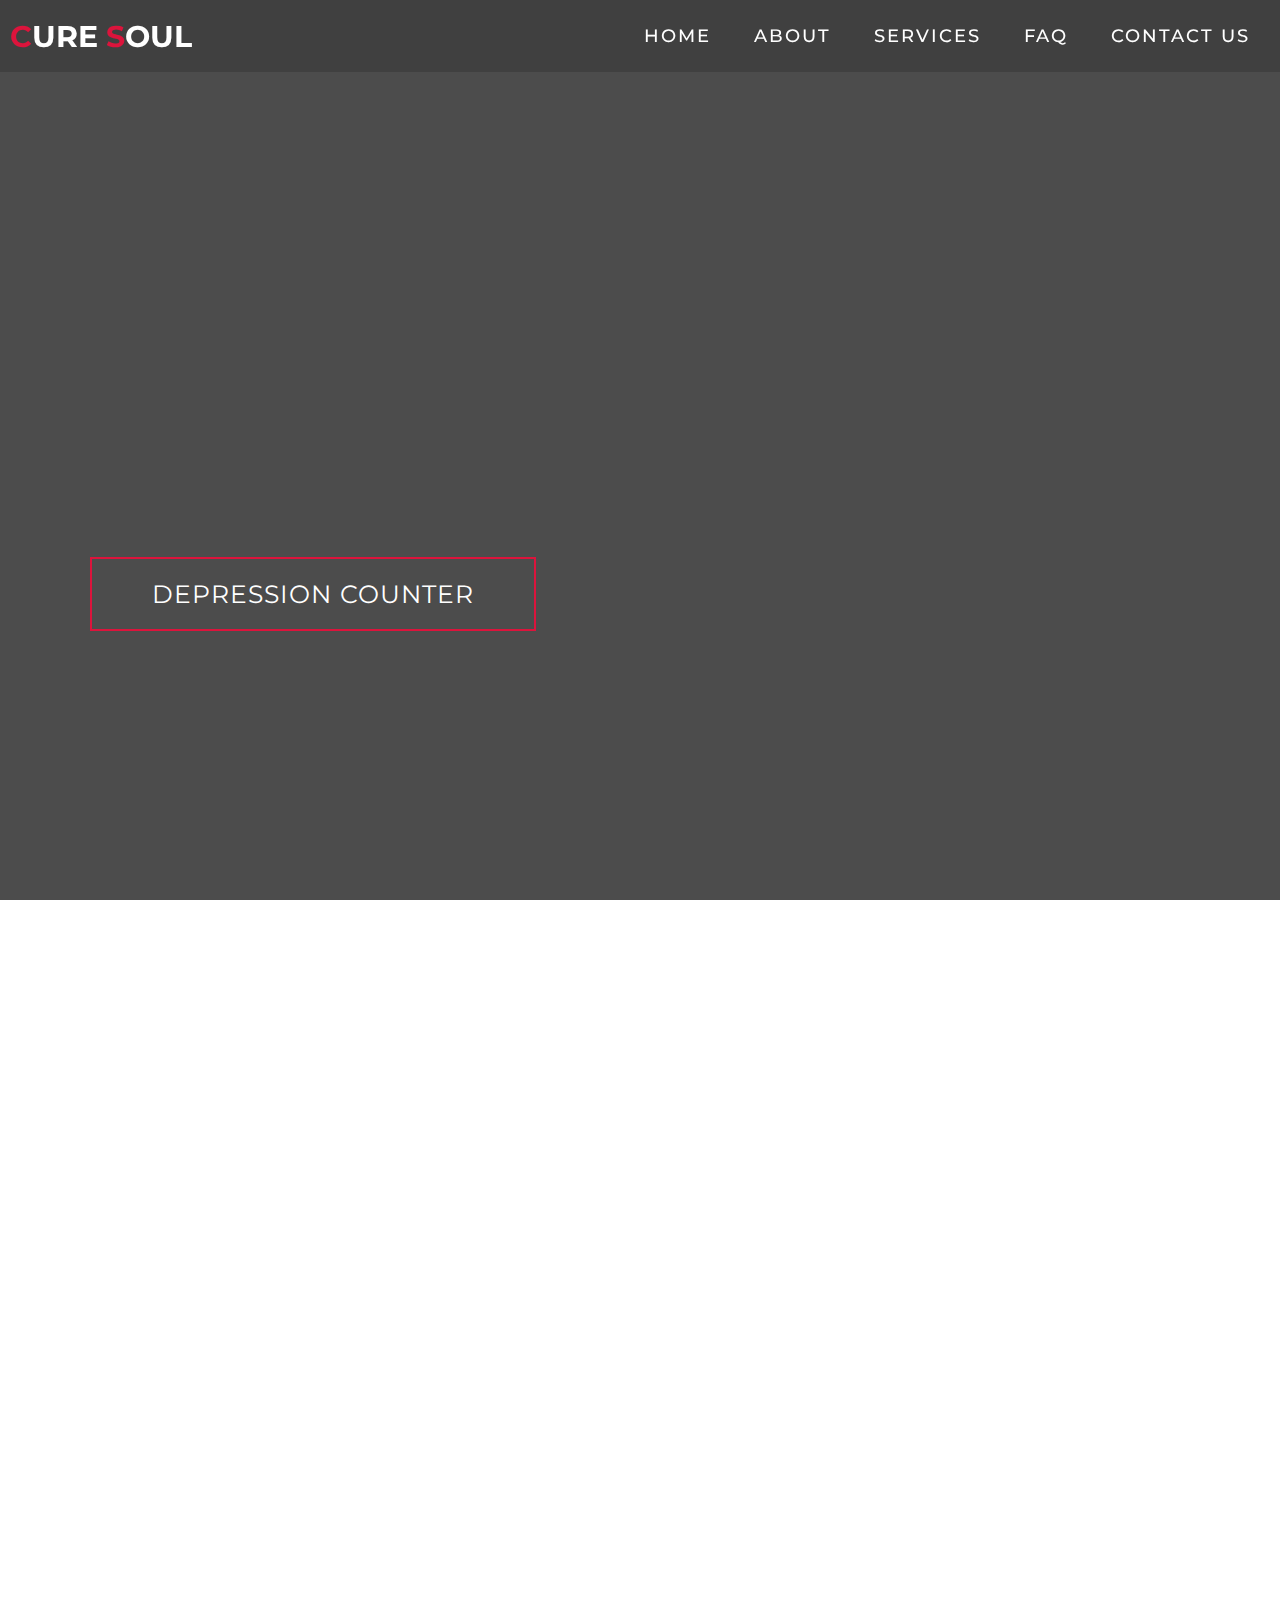
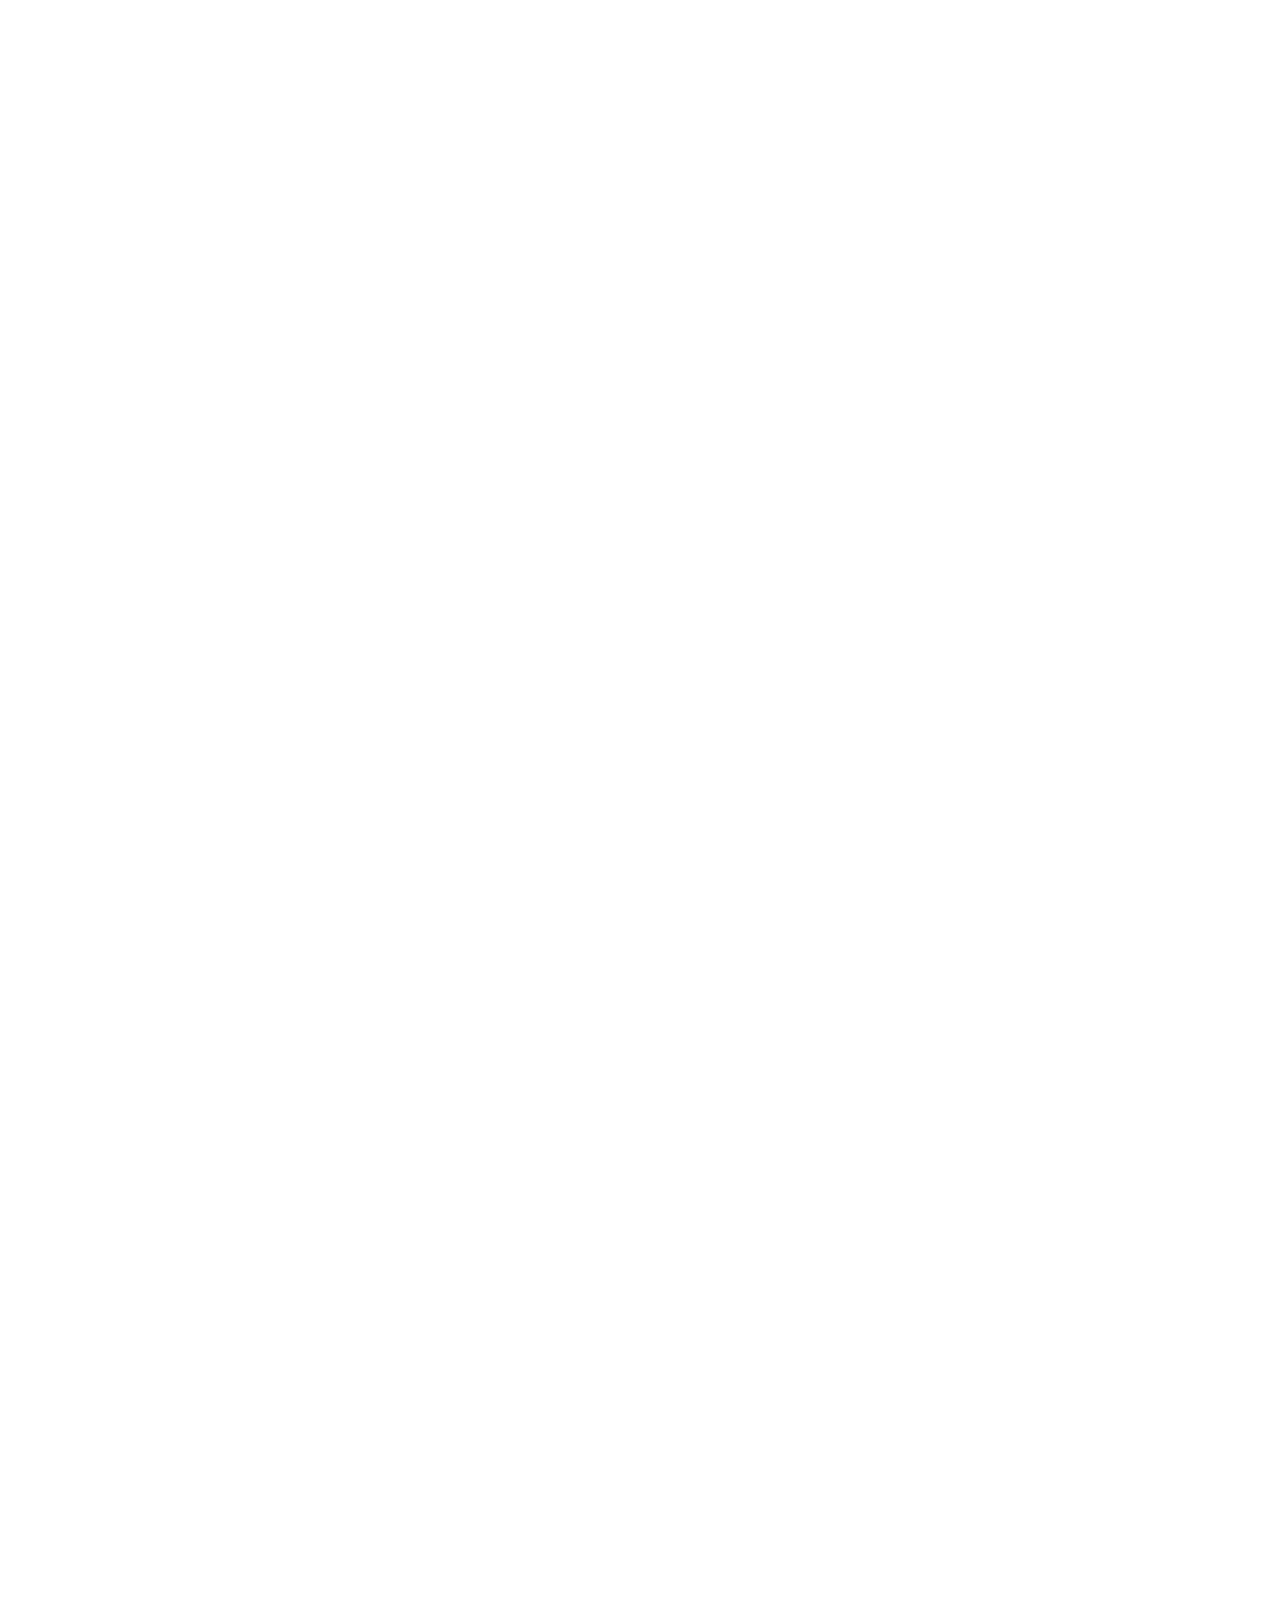
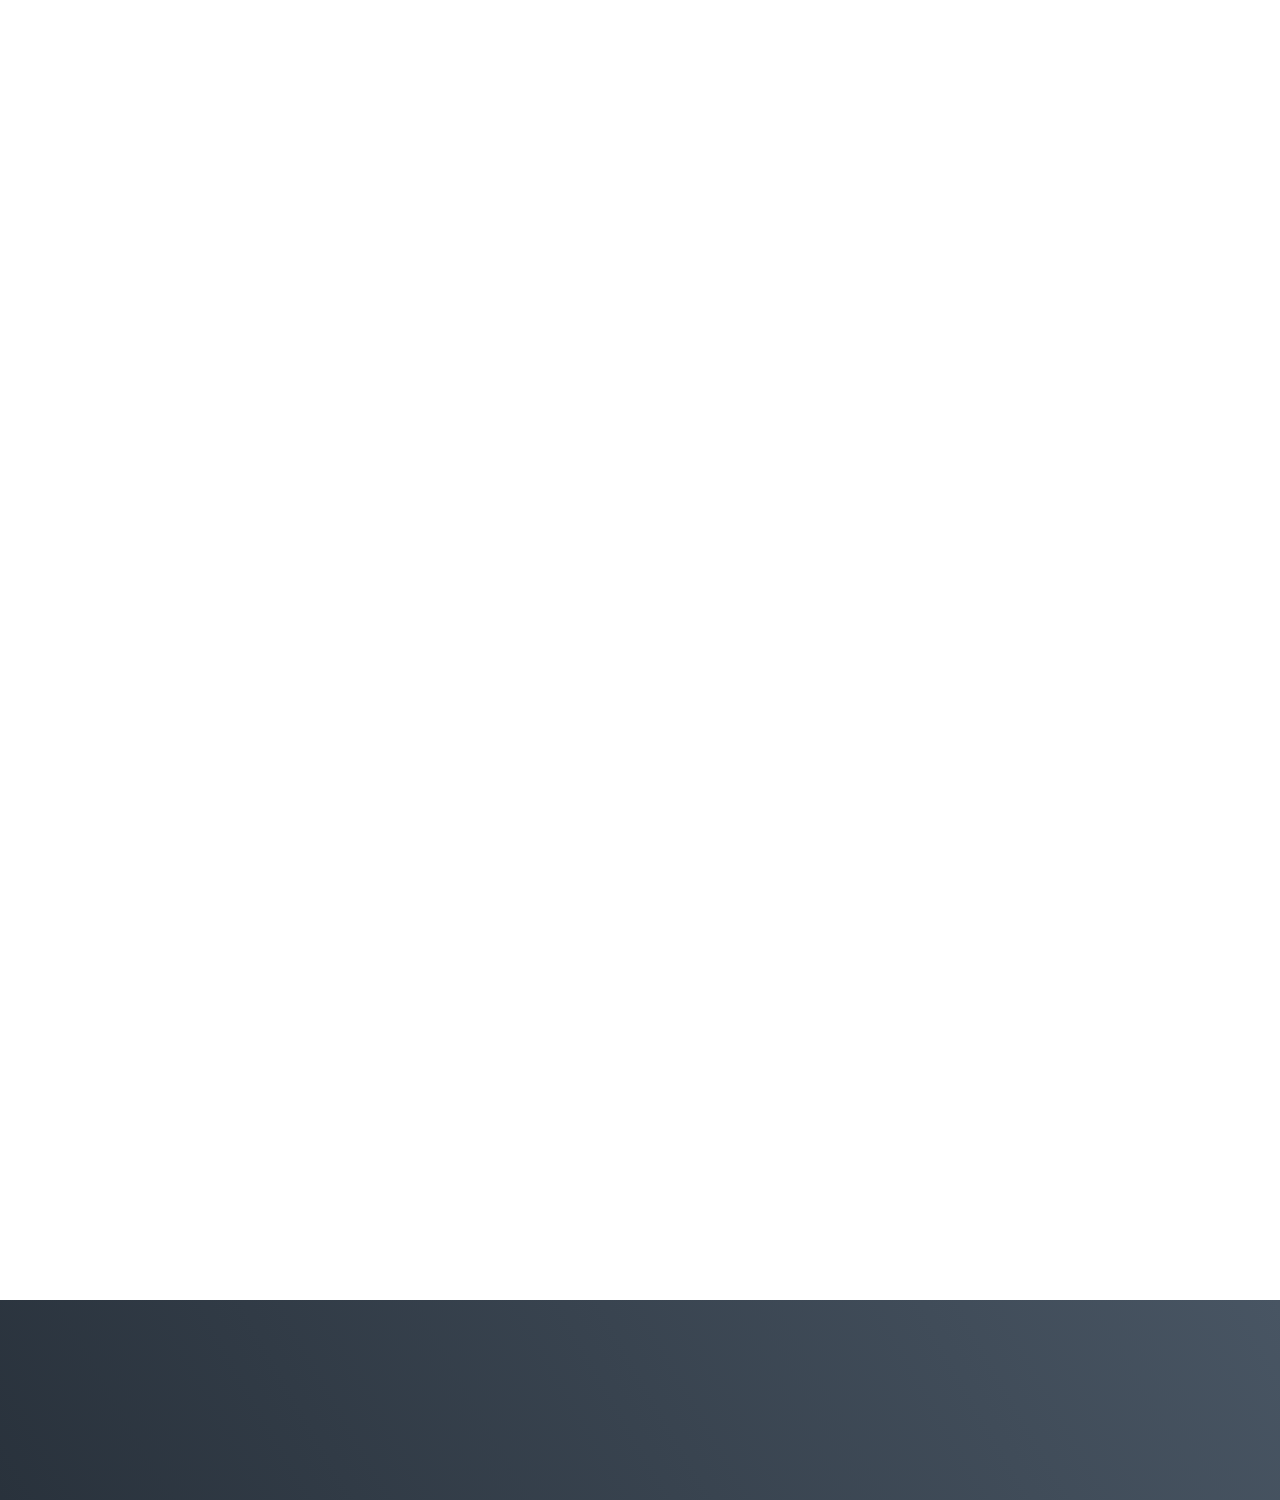
==== index.html @ 57ba7318 "Add files via upload" ====
<!DOCTYPE html>
<html lang="en">

<head>
    <meta charset="UTF-8">
    <meta name="viewport" content="width=device-width, initial-scale=1.0">
    <link rel="stylesheet" href="style.css">
    <title>
        CureSoul | Constant Support
    </title>
</head>

<body>
    <!-- Header -->
    <section id="header">
        <div class="header container">
        <div class="nav-bar">
            <div class="brand">
            <a href="#hero">
                <h1><span>C</span>ure <span>S</span>oul</h1>
            </a>
            </div>
            <div class="nav-list">
            <div class="hamburger">
                <div class="bar"></div>
            </div>
            <ul>
                <li><a href="#hero" data-after="Home">Home</a></li>
                <li><a href="#about" data-after="About">About</a></li>
                <li><a href="#services" data-after="Service">Services</a></li>
                <li><a href="#faqs" data-after="FAQ">FAQ</a></li>
                <li><a href="#contact" data-after="Contact">Contact Us</a></li>
            </ul>
            </div>
        </div>
        </div>
    </section>
    <!-- End Header -->


    <!-- Hero Section  -->
    <section id="hero">
        <div class="hero container">
        <div>
            <h1>Hello, <span></span></h1>
            <h1>Welcome to CureSoul <span></span></h1>
            <h1>Your Constant Support <span></span></h1>
            <a href="login.html" type="button" class="cta">Depression Counter</a>
        </div>
        </div>
    </section>
    <!-- End Hero Section  -->

    <!-- About Section -->
    <section id="about">
        <div class="about container">

        </div>
    </section>
    <!-- End About Section -->

    <!-- Service Section -->
    <section id="services">
        <div class="services container">

        </div>
    </section>
    <!-- End Service Section -->


    <!-- FAQ Section -->
    <section id="faqs">
        <div class="faqs container">
        
        </div>
    </section>
    <!-- End FAQ Section -->

  <!-- Contact Section -->
  <section id="contact">
    <div class="contact container">
     
    </div>
  </section>
  <!-- End Contact Section -->

  <!-- Footer -->
  <section id="footer">
    <div class="footer container">
      
    </div>
  </section>
  <!-- End Footer -->
  </body>
  <script src="./app.js"></script>
</html>
---- style.css ----
@import 'https://fonts.googleapis.com/css?family=Montserrat:300, 400, 700&display=swap';
* {
	padding: 0;
	margin: 0;
	box-sizing: border-box;
}
html {
	font-size: 10px;
	font-family: 'Montserrat', sans-serif;
	scroll-behavior: smooth;
}
a {
	text-decoration: none;
}
.container {
	min-height: 100vh;
	width: 100%;
	display: flex;
	align-items: center;
	justify-content: center;
}
img {
	height: 100%;
	width: 100%;
	object-fit: cover;
}
p {
	color: black;
	font-size: 1.4rem;
	margin-top: 5px;
	line-height: 2.5rem;
	font-weight: 300;
	letter-spacing: 0.05rem;
}
.section-title {
	font-size: 4rem;
	font-weight: 300;
	color: black;
	margin-bottom: 10px;
	text-transform: uppercase;
	letter-spacing: 0.2rem;
	text-align: center;
}
.section-title span {
	color: crimson;
}

.cta {
	display: inline-block;
	padding: 10px 30px;
	color: white;
	background-color: transparent;
	border: 2px solid crimson;
	font-size: 2rem;
	text-transform: uppercase;
	letter-spacing: 0.1rem;
	margin-top: 30px;
	transition: 0.3s ease;
	transition-property: background-color, color;
}
.cta:hover {
	color: white;
	background-color: crimson;
}
.brand h1 {
	font-size: 3rem;
	text-transform: uppercase;
	color: white;
}
.brand h1 span {
	color: crimson;
}

/* Header section */
#header {
	position: fixed;
	z-index: 1000;
	left: 0;
	top: 0;
	width: 100vw;
	height: auto;
}
#header .header {
	min-height: 8vh;
	background-color: rgba(31, 30, 30, 0.24);
	transition: 0.3s ease background-color;
}
#header .nav-bar {
	display: flex;
	align-items: center;
	justify-content: space-between;
	width: 100%;
	height: 100%;
	max-width: 1300px;
	padding: 0 10px;
}
#header .nav-list ul {
	list-style: none;
	position: absolute;
	background-color: rgb(31, 30, 30);
	width: 100vw;
	height: 100vh;
	left: 100%;
	top: 0;
	display: flex;
	flex-direction: column;
	justify-content: center;
	align-items: center;
	z-index: 1;
	overflow-x: hidden;
	transition: 0.5s ease left;
}
#header .nav-list ul.active {
	left: 0%;
}
#header .nav-list ul a {
	font-size: 2.5rem;
	font-weight: 500;
	letter-spacing: 0.2rem;
	text-decoration: none;
	color: white;
	text-transform: uppercase;
	padding: 20px;
	display: block;
}
#header .nav-list ul a::after {
	content: attr(data-after);
	position: absolute;
	top: 50%;
	left: 50%;
	transform: translate(-50%, -50%) scale(0);
	color: rgba(240, 248, 255, 0.021);
	font-size: 13rem;
	letter-spacing: 50px;
	z-index: -1;
	transition: 0.3s ease letter-spacing;
}
#header .nav-list ul li:hover a::after {
	transform: translate(-50%, -50%) scale(1);
	letter-spacing: initial;
}
#header .nav-list ul li:hover a {
	color: crimson;
}
#header .hamburger {
	height: 60px;
	width: 60px;
	display: inline-block;
	border: 3px solid white;
	border-radius: 50%;
	position: relative;
	display: flex;
	align-items: center;
	justify-content: center;
	z-index: 100;
	cursor: pointer;
	transform: scale(0.8);
	margin-right: 20px;
}
#header .hamburger:after {
	position: absolute;
	content: '';
	height: 100%;
	width: 100%;
	border-radius: 50%;
	border: 3px solid white;
	animation: hamburger_puls 1s ease infinite;
}
#header .hamburger .bar {
	height: 2px;
	width: 30px;
	position: relative;
	background-color: white;
	z-index: -1;
}
#header .hamburger .bar::after,
#header .hamburger .bar::before {
	content: '';
	position: absolute;
	height: 100%;
	width: 100%;
	left: 0;
	background-color: white;
	transition: 0.3s ease;
	transition-property: top, bottom;
}
#header .hamburger .bar::after {
	top: 8px;
}
#header .hamburger .bar::before {
	bottom: 8px;
}
#header .hamburger.active .bar::before {
	bottom: 0;
}
#header .hamburger.active .bar::after {
	top: 0;
}
/* End Header section */

/* Hero Section */
#hero {
	background-image: url(/image/img_1.jpg);
	background-size: cover;
	background-position: top center;
	position: relative;
	z-index: 1;
}
#hero::after {
	content: '';
	position: absolute;
	left: 0;
	top: 0;
	height: 100%;
	width: 100%;
	background-color: black;
	opacity: 0.7;
	z-index: -1;
}
#hero .hero {
	max-width: 1200px;
	margin: 0 auto;
	padding: 0 50px;
	justify-content: flex-start;
}
#hero h1 {
	display: block;
	width: fit-content;
	font-size: 4rem;
	position: relative;
	color: transparent;
	animation: text_reveal 0.5s ease forwards;
	animation-delay: 1s;
}
#hero h1:nth-child(1) {
	animation-delay: 1s;
}
#hero h1:nth-child(2) {
	animation-delay: 2s;
}
#hero h1:nth-child(3) {
	animation: text_reveal_name 0.5s ease forwards;
	animation-delay: 3s;
}
#hero h1 span {
	position: absolute;
	top: 0;
	left: 0;
	height: 100%;
	width: 0;
	background-color: crimson;
	animation: text_reveal_box 1s ease;
	animation-delay: 0.5s;
}
#hero h1:nth-child(1) span {
	animation-delay: 0.5s;
}
#hero h1:nth-child(2) span {
	animation-delay: 1.5s;
}
#hero h1:nth-child(3) span {
	animation-delay: 2.5s;
}

/* End Hero Section */

/* Services Section */

/* End Services Section */

/* FAQ section */

/* End FAQ section */

/* About Section */
/* End About Section */

/* contact Section */

/*End contact Section */

/* Footer */
#footer {
	background-image: linear-gradient(60deg, #29323c 0%, #485563 100%);
}
#footer .footer {
	min-height: 200px;
	flex-direction: column;
	padding-top: 50px;
	padding-bottom: 10px;
}
#footer h2 {
	color: white;
	font-weight: 500;
	font-size: 1.8rem;
	letter-spacing: 0.1rem;
	margin-top: 10px;
	margin-bottom: 10px;
}
#footer .social-icon {
	display: flex;
	margin-bottom: 30px;
}
#footer .social-item {
	height: 50px;
	width: 50px;
	margin: 0 5px;
}
#footer .social-item img {
	filter: grayscale(1);
	transition: 0.3s ease filter;
}
#footer .social-item:hover img {
	filter: grayscale(0);
}
#footer p {
	color: white;
	font-size: 1.3rem;
}
/* End Footer */

/* Keyframes */
@keyframes hamburger_puls {
	0% {
		opacity: 1;
		transform: scale(1);
	}
	100% {
		opacity: 0;
		transform: scale(1.4);
	}
}
@keyframes text_reveal_box {
	50% {
		width: 100%;
		left: 0;
	}
	100% {
		width: 0;
		left: 100%;
	}
}
@keyframes text_reveal {
	100% {
		color: white;
	}
}
@keyframes text_reveal_name {
	100% {
		color: crimson;
		font-weight: 500;
	}
}
/* End Keyframes */

/* Media Query For Tablet */
@media only screen and (min-width: 768px) {
	.cta {
		font-size: 2.5rem;
		padding: 20px 60px;
	}
	h1.section-title {
		font-size: 6rem;
	}

	/* Hero */
	#hero h1 {
		font-size: 7rem;
	}
	/* End Hero */

	/* Services Section */

	/* End Services Section */

	/* FAQ */
	
	/* End FAQ Project */

	/* About */
	
	/* End About */

	/* contact  */
	
	/* End contact  */
}
/* End Media Query For Tablet */

/* Media Query For Desktop */
@media only screen and (min-width: 1200px) {
	/* header */
	#header .hamburger {
		display: none;
	}
	#header .nav-list ul {
		position: initial;
		display: block;
		height: auto;
		width: fit-content;
		background-color: transparent;
	}
	#header .nav-list ul li {
		display: inline-block;
	}
	#header .nav-list ul li a {
		font-size: 1.8rem;
	}
	#header .nav-list ul a:after {
		display: none;
	}
	/* End header */

	#services .service-bottom .service-item {
		flex-basis: 22%;
		margin: 1.5%;
	}
}
/* End  Media Query For Desktop */
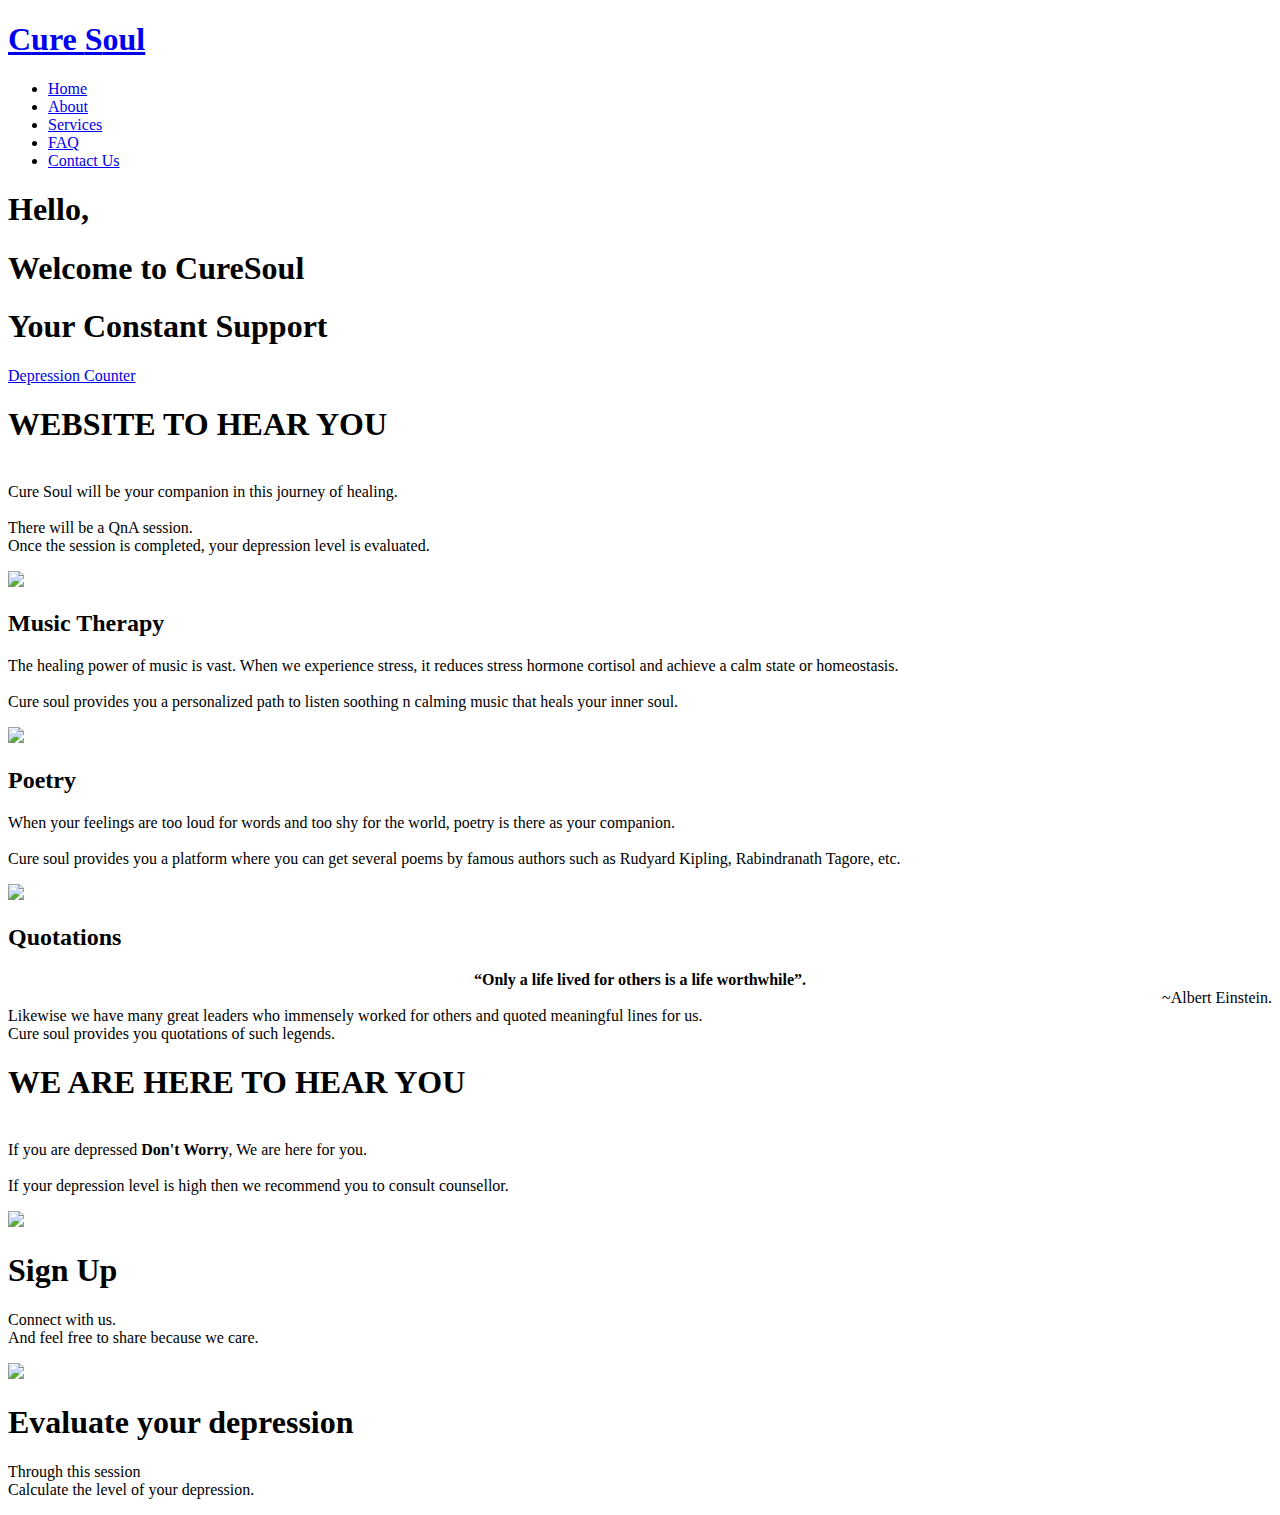
==== commit d0709bd2: "Update index.html" ====
--- a/index.html
+++ b/index.html
@@ -4,7 +4,7 @@
 <head>
     <meta charset="UTF-8">
     <meta name="viewport" content="width=device-width, initial-scale=1.0">
-    <link rel="stylesheet" href="style.css">
+    <link rel="stylesheet" href="CSS/style.css">
     <title>
         CureSoul | Constant Support
     </title>
@@ -26,7 +26,7 @@
             </div>
             <ul>
                 <li><a href="#hero" data-after="Home">Home</a></li>
-                <li><a href="#about" data-after="About">About</a></li>
+                <li><a href="#aboutsec" data-after="About">About</a></li>
                 <li><a href="#services" data-after="Service">Services</a></li>
                 <li><a href="#faqs" data-after="FAQ">FAQ</a></li>
                 <li><a href="#contact" data-after="Contact">Contact Us</a></li>
@@ -51,22 +51,77 @@
     </section>
     <!-- End Hero Section  -->
 
-    <!-- About Section -->
-    <section id="about">
-        <div class="about container">
-
+  <!--About Section-->  
+  <section id="aboutsec">
+    <div class="aboutsec container">
+      <div class="about-top">
+        <h1 class="section-title">W<span>E</span>BSIT<span>E</span> T<span>O</span> H<span>E</span>AR Y<span>O</span>U</h1>
+        <p><br>Cure Soul will be your companion in this journey of healing.<br><br>There will be a QnA session.
+            <br> Once the session is completed, your depression level is evaluated.</p>
+      </div>
+      <div class="about-bottom">
+        <div class="about-item">
+          <div class="icon"><img src="images\img-1.png" /></div>
+          <h2>Music Therapy</h2>
+          <p>The healing power of music is vast. When we experience stress, it reduces stress hormone cortisol and achieve a calm state or homeostasis. <br><br>
+            Cure soul provides you a personalized path to listen soothing n calming music that heals your inner soul.</p>
         </div>
+        <div class="about-item">
+          <div class="icon"><img src="images\img-2.png "/></div>
+          <h2>Poetry</h2>
+          <p>When your feelings are too loud for words and too shy for the world, poetry is there as your companion.<br><br>
+            Cure soul provides you a platform where you can get several poems by famous authors such as Rudyard Kipling, Rabindranath Tagore, etc.</p>
+        </div>
+        <div class="about-item">
+          <div class="icon"><img src="images\img-3.png" /></div>
+          <h2>Quotations</h2>
+          <p><b><span style="text-align: center;display: block;">“Only a life lived for others is a life worthwhile”.</span></b><span style="text-align: right; display:block">~Albert Einstein.</span> Likewise we have many great leaders who immensely worked for others and quoted meaningful lines for us.<br>
+            Cure soul provides you quotations of such legends.</p>
+        </div>
+        
+      </div>
+    </div>
+  </section>
+  <!-- End About Section -->
+  
+    <!-- Services Section -->
+    <section id="services">
+      <div class="services container">
+        <div class="service-top">
+          <h1 class="section-title">W<span>E</span> AR<span>E</span> H<span>E</span>R<span>E</span> T<span>O</span> H<span>E</span>AR Y<span>O</span>U</h1>
+          <p>
+            <br> If you are depressed <b>Don't Worry</b>, We are here for you.
+            <br><br>
+            If your depression level is high then we recommend you to consult counsellor.
+        </p>
+        </div>
+        <div class="service-bottom">
+          <div class="service-item">
+            <div class="icon1"><a href="Login.html"><img src="images\img-4.jpg "/></a> </div>
+            <div>
+              <h1>Sign Up</h1>
+              <p>Connect with us.<br>And feel free to share because we care.</p>
+            </div>
+            
+          </div>
+          <div class="service-item">
+            <div class="icon2" >
+              <a href="Login.html"><img src="images\img-7.png "/></a> 
+            </div>
+            <div > 
+            <div> 
+              <h1 >Evaluate your depression</h1>
+              <p>Through this session<br>Calculate the level of your depression.</p>
+            </div>
+            
+          </div>
+          
+        </div>
+      </div>
     </section>
-    <!-- End About Section -->
-
-    <!-- Service Section -->
-    <section id="services">
-        <div class="services container">
-
-        </div>
-    </section>
-    <!-- End Service Section -->
-
+   
+    <!-- End Services Section -->
+    
 
     <!-- FAQ Section -->
     <section id="faqs">
@@ -83,6 +138,8 @@
     </div>
   </section>
   <!-- End Contact Section -->
+    
+   
 
   <!-- Footer -->
   <section id="footer">
@@ -92,5 +149,5 @@
   </section>
   <!-- End Footer -->
   </body>
-  <script src="./app.js"></script>
-</html>+  <script src="app.js"></script>
+</html>
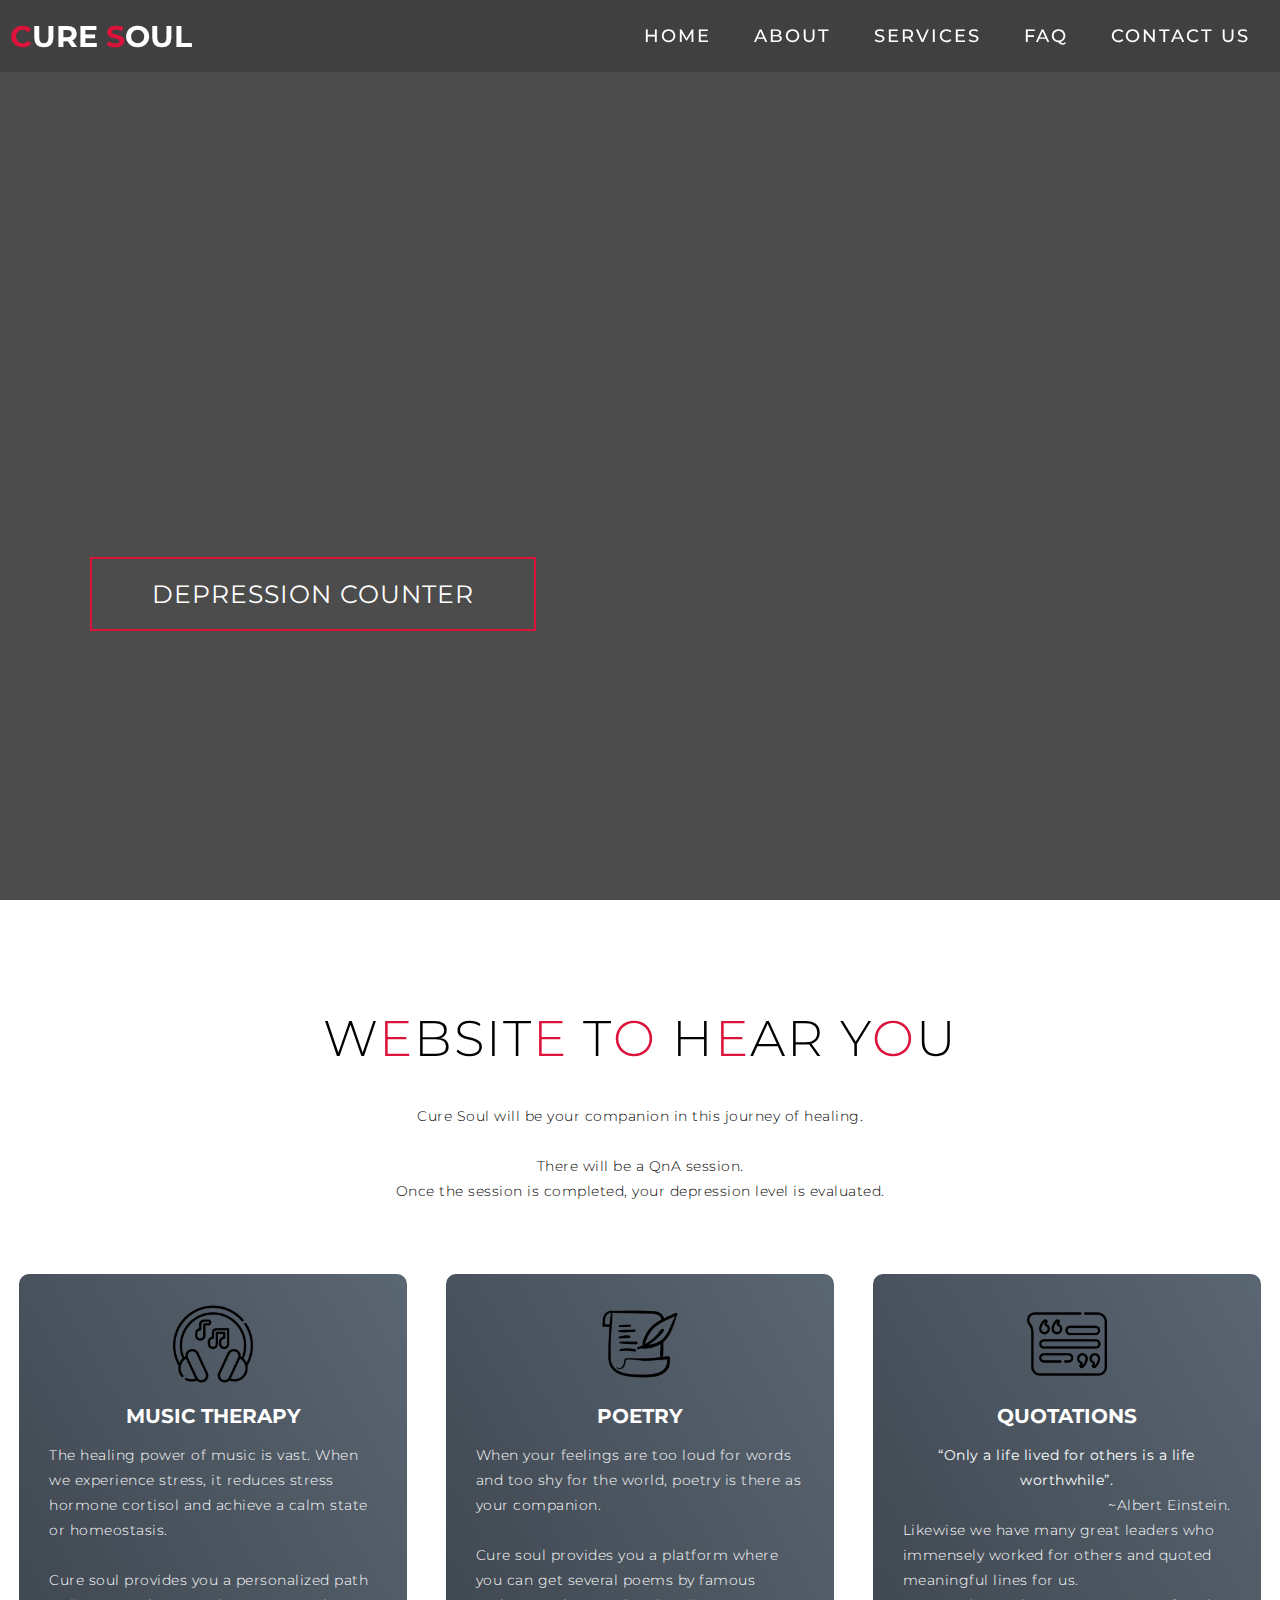
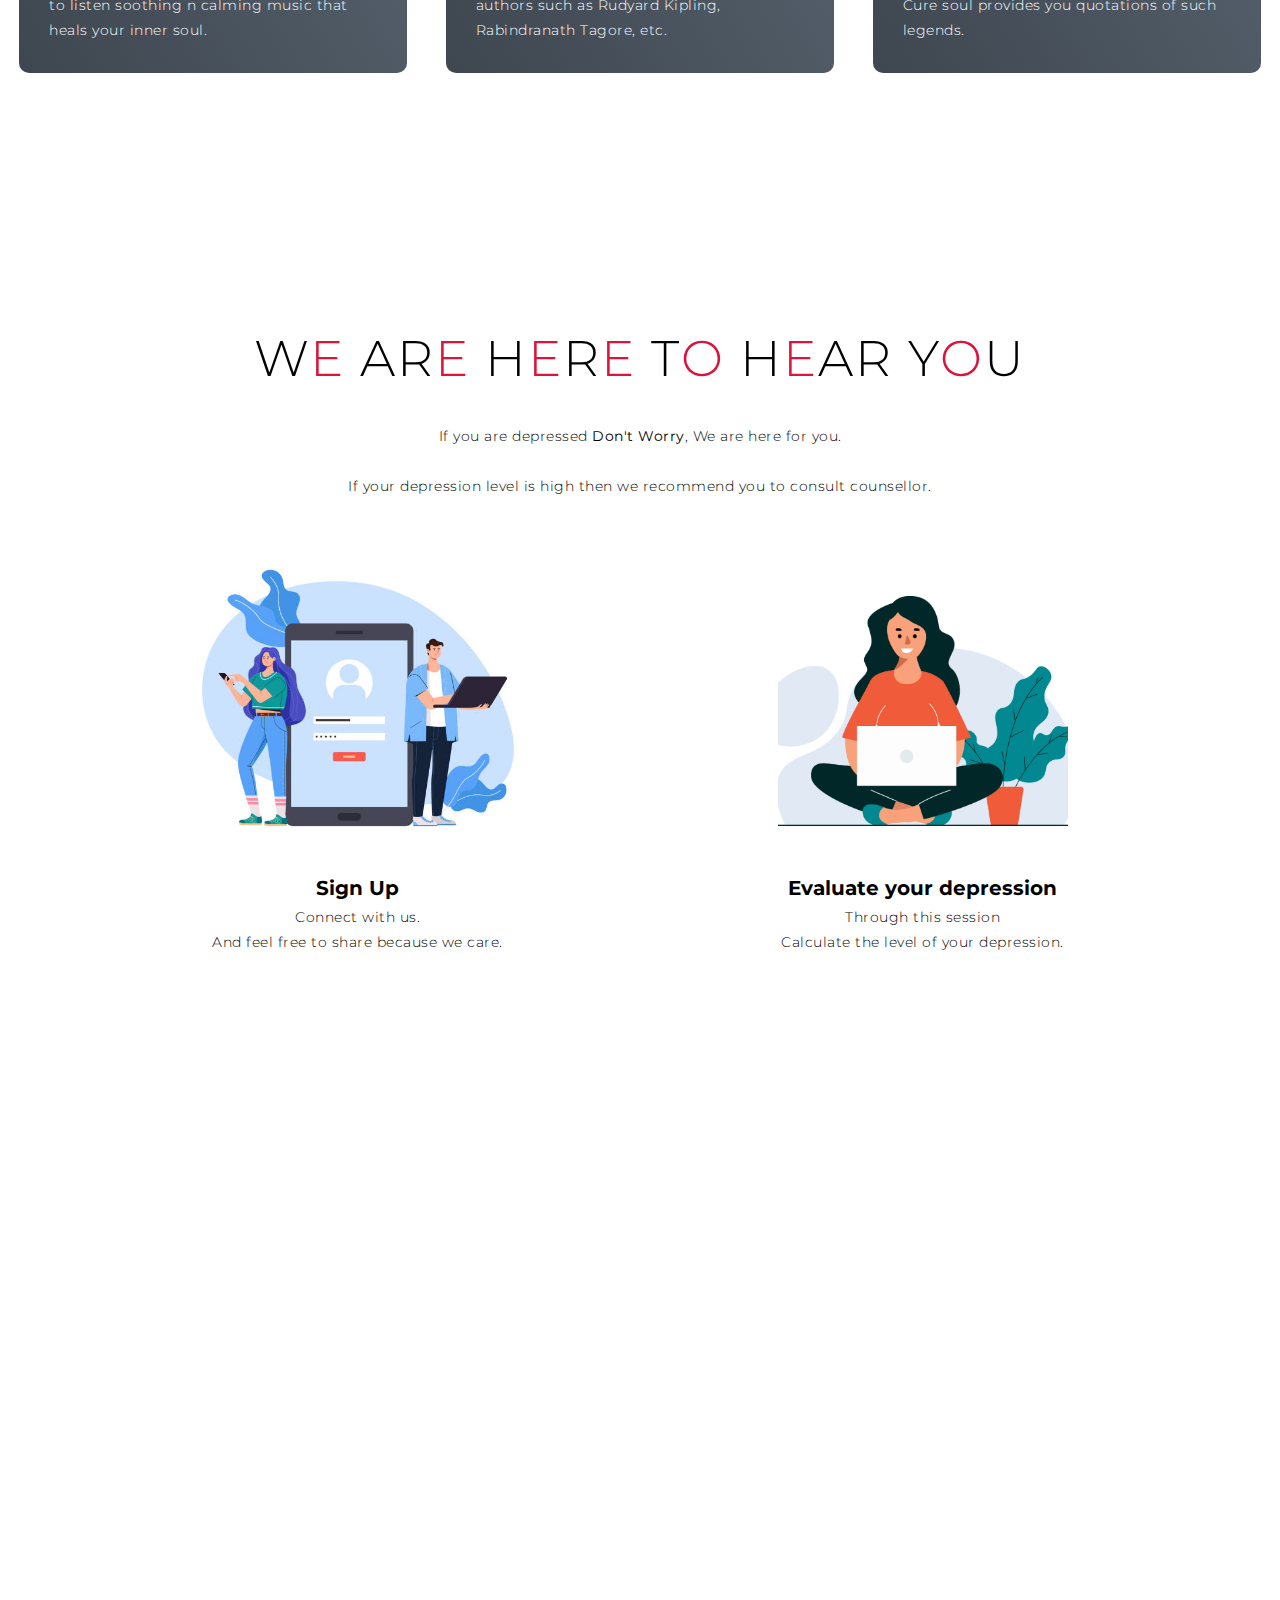
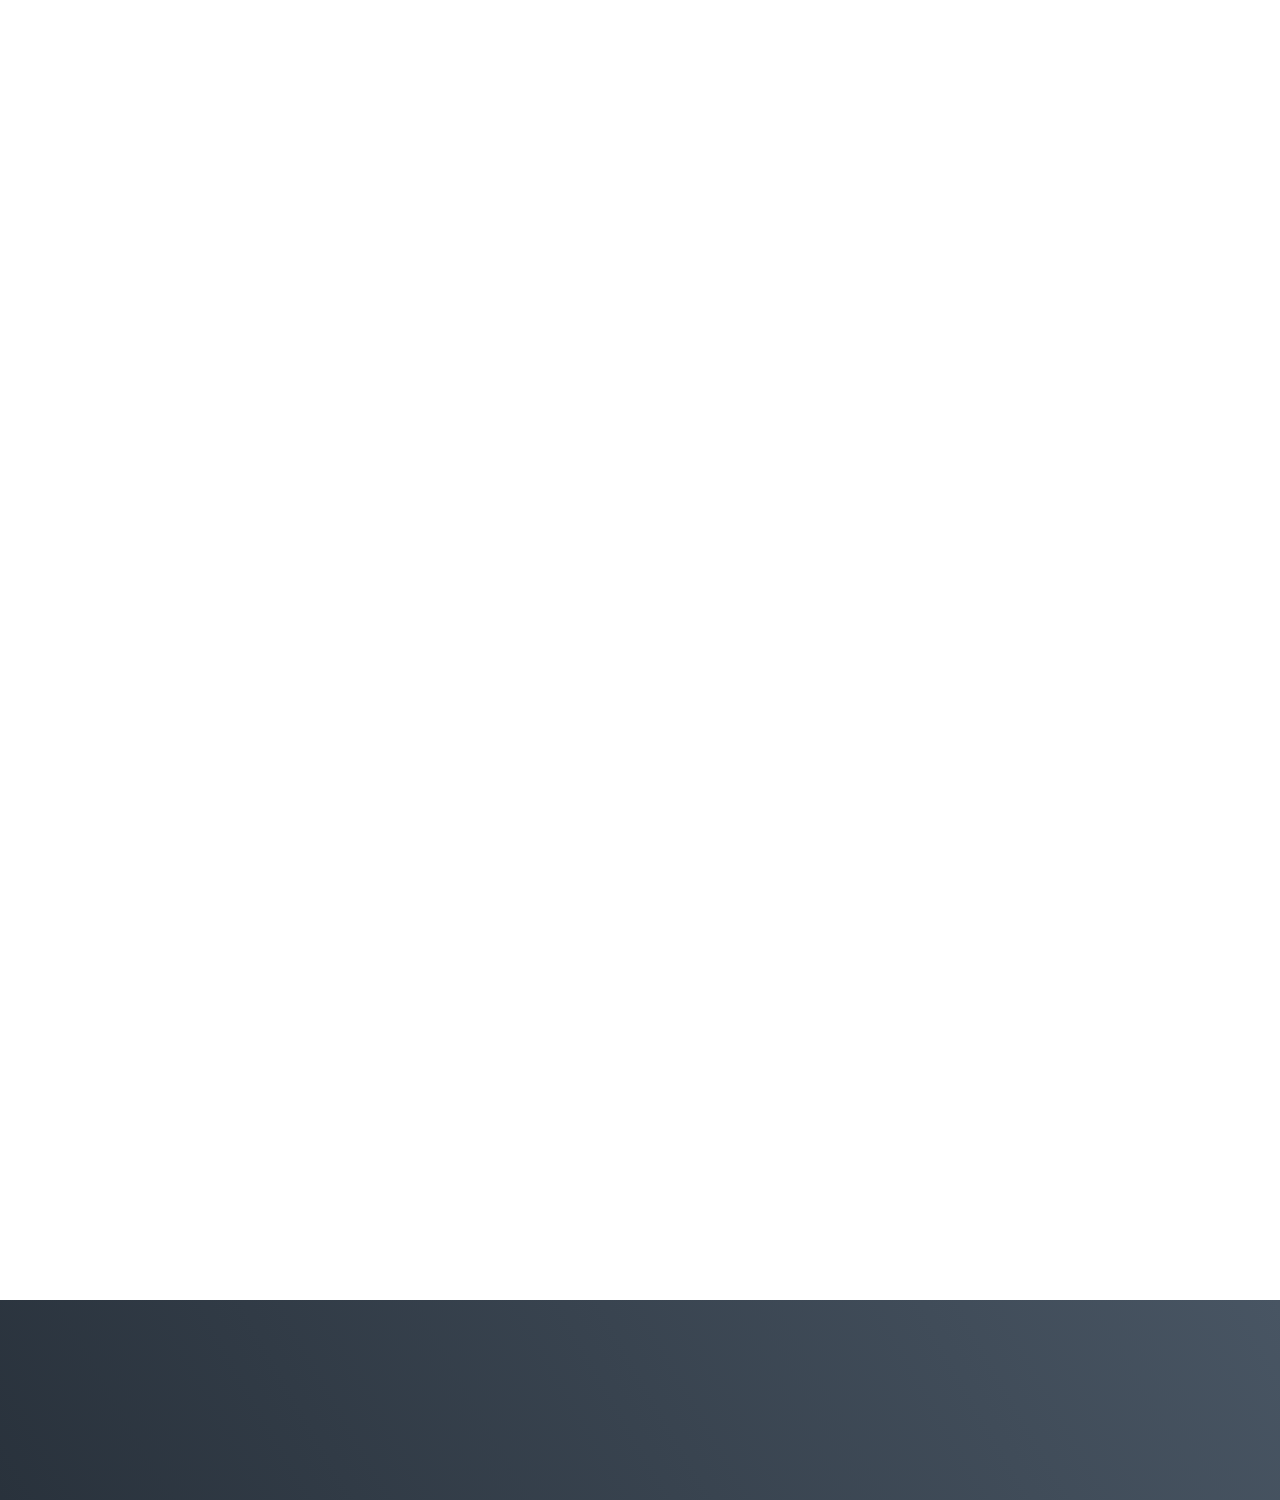
==== commit 4dde13b6: "Update index.html" ====
--- a/index.html
+++ b/index.html
@@ -4,7 +4,7 @@
 <head>
     <meta charset="UTF-8">
     <meta name="viewport" content="width=device-width, initial-scale=1.0">
-    <link rel="stylesheet" href="CSS/style.css">
+    <link rel="stylesheet" href="style.css">
     <title>
         CureSoul | Constant Support
     </title>
--- a/style.css
+++ b/style.css
@@ -0,0 +1,531 @@
+@import 'https://fonts.googleapis.com/css?family=Montserrat:300, 400, 700&display=swap';
+* {
+	padding: 0;
+	margin: 0;
+	box-sizing: border-box;
+}
+html {
+	font-size: 10px;
+	font-family: 'Montserrat', sans-serif;
+	scroll-behavior: smooth;
+}
+a {
+	text-decoration: none;
+}
+.container {
+	min-height: 100vh;
+	width: 100%;
+	display: flex;
+	align-items: center;
+	justify-content: center;
+}
+img {
+	height: 100%;
+	width: 100%;
+	object-fit: cover;
+}
+p {
+	color: black;
+	font-size: 1.4rem;
+	margin-top: 5px;
+	line-height: 2.5rem;
+	font-weight: 300;
+	letter-spacing: 0.05rem;
+}
+.section-title {
+	font-size: 4rem;
+	font-weight: 300;
+	color: black;
+	margin-bottom: 10px;
+	text-transform: uppercase;
+	letter-spacing: 0.2rem;
+	text-align: center;
+}
+.section-title span {
+	color: crimson;
+}
+
+.cta {
+	display: inline-block;
+	padding: 10px 30px;
+	color: white;
+	background-color: transparent;
+	border: 2px solid crimson;
+	font-size: 2rem;
+	text-transform: uppercase;
+	letter-spacing: 0.1rem;
+	margin-top: 30px;
+	transition: 0.3s ease;
+	transition-property: background-color, color;
+}
+.cta:hover {
+	color: white;
+	background-color: crimson;
+}
+.brand h1 {
+	font-size: 3rem;
+	text-transform: uppercase;
+	color: white;
+}
+.brand h1 span {
+	color: crimson;
+}
+
+/* Header section */
+#header {
+	position: fixed;
+	z-index: 1000;
+	left: 0;
+	top: 0;
+	width: 100vw;
+	height: auto;
+}
+#header .header {
+	min-height: 8vh;
+	background-color: rgba(31, 30, 30, 0.24);
+	transition: 0.3s ease background-color;
+}
+#header .nav-bar {
+	display: flex;
+	align-items: center;
+	justify-content: space-between;
+	width: 100%;
+	height: 100%;
+	max-width: 1300px;
+	padding: 0 10px;
+}
+#header .nav-list ul {
+	list-style: none;
+	position: absolute;
+	background-color: rgb(31, 30, 30);
+	width: 100vw;
+	height: 100vh;
+	left: 100%;
+	top: 0;
+	display: flex;
+	flex-direction: column;
+	justify-content: center;
+	align-items: center;
+	z-index: 1;
+	overflow-x: hidden;
+	transition: 0.5s ease left;
+}
+#header .nav-list ul.active {
+	left: 0%;
+}
+#header .nav-list ul a {
+	font-size: 2.5rem;
+	font-weight: 500;
+	letter-spacing: 0.2rem;
+	text-decoration: none;
+	color: white;
+	text-transform: uppercase;
+	padding: 20px;
+	display: block;
+}
+#header .nav-list ul a::after {
+	content: attr(data-after);
+	position: absolute;
+	top: 50%;
+	left: 50%;
+	transform: translate(-50%, -50%) scale(0);
+	color: rgba(240, 248, 255, 0.021);
+	font-size: 13rem;
+	letter-spacing: 50px;
+	z-index: -1;
+	transition: 0.3s ease letter-spacing;
+}
+#header .nav-list ul li:hover a::after {
+	transform: translate(-50%, -50%) scale(1);
+	letter-spacing: initial;
+}
+#header .nav-list ul li:hover a {
+	color: crimson;
+}
+#header .hamburger {
+	height: 60px;
+	width: 60px;
+	display: inline-block;
+	border: 3px solid white;
+	border-radius: 50%;
+	position: relative;
+	display: flex;
+	align-items: center;
+	justify-content: center;
+	z-index: 100;
+	cursor: pointer;
+	transform: scale(0.8);
+	margin-right: 20px;
+}
+#header .hamburger:after {
+	position: absolute;
+	content: '';
+	height: 100%;
+	width: 100%;
+	border-radius: 50%;
+	border: 3px solid white;
+	animation: hamburger_puls 1s ease infinite;
+}
+#header .hamburger .bar {
+	height: 2px;
+	width: 30px;
+	position: relative;
+	background-color: white;
+	z-index: -1;
+}
+#header .hamburger .bar::after,
+#header .hamburger .bar::before {
+	content: '';
+	position: absolute;
+	height: 100%;
+	width: 100%;
+	left: 0;
+	background-color: white;
+	transition: 0.3s ease;
+	transition-property: top, bottom;
+}
+#header .hamburger .bar::after {
+	top: 8px;
+}
+#header .hamburger .bar::before {
+	bottom: 8px;
+}
+#header .hamburger.active .bar::before {
+	bottom: 0;
+}
+#header .hamburger.active .bar::after {
+	top: 0;
+}
+/* End Header section */
+
+/* Hero Section */
+#hero {
+	background-image: url(../images/meditation.jpg);
+	background-size: cover;
+	background-position: top center;
+	position: relative;
+	z-index: 1;
+}
+#hero::after {
+	content: '';
+	position: absolute;
+	left: 0;
+	top: 0;
+	height: 100%;
+	width: 100%;
+	background-color: black;
+	opacity: 0.7;
+	z-index: -1;
+}
+#hero .hero {
+	max-width: 1200px;
+	margin: 0 auto;
+	padding: 0 50px;
+	justify-content: flex-start;
+}
+#hero h1 {
+	display: block;
+	width: fit-content;
+	font-size: 4rem;
+	position: relative;
+	color: transparent;
+	animation: text_reveal 0.5s ease forwards;
+	animation-delay: 1s;
+}
+#hero h1:nth-child(1) {
+	animation-delay: 1s;
+}
+#hero h1:nth-child(2) {
+	animation-delay: 2s;
+}
+#hero h1:nth-child(3) {
+	animation: text_reveal_name 0.5s ease forwards;
+	animation-delay: 3s;
+}
+#hero h1 span {
+	position: absolute;
+	top: 0;
+	left: 0;
+	height: 100%;
+	width: 0;
+	background-color: crimson;
+	animation: text_reveal_box 1s ease;
+	animation-delay: 0.5s;
+}
+#hero h1:nth-child(1) span {
+	animation-delay: 0.5s;
+}
+#hero h1:nth-child(2) span {
+	animation-delay: 1.5s;
+}
+#hero h1:nth-child(3) span {
+	animation-delay: 2.5s;
+}
+
+/* End Hero Section */
+
+/*About Section*/
+#aboutsec .aboutsec {
+	flex-direction: column;
+	text-align: center;
+	max-width: 1500px;
+	margin: 0 auto;
+	padding: 100px 0;
+}
+#aboutsec .about-top {
+	max-width: 700px;
+	margin: 0 auto;
+}
+#aboutsec .about-bottom {
+	display: flex;
+	align-items: center;
+	justify-content:center;
+	flex-wrap: wrap;
+	margin-top: 50px;
+}
+#aboutsec .about-item {
+	flex:1;
+	flex-basis: 80%;
+	display: flex;
+	align-items:center;
+	justify-content: center;
+	flex-direction: column;
+	padding: 30px;
+	border-radius: 10px;
+	background-size: cover;
+	height: 100%;
+	width: 100%;
+	object-fit: cover;
+	margin: 10px 5%;
+	position: relative;
+	z-index: 1;
+	overflow: hidden;
+}
+#aboutsec .about-item::after {
+	content: '';
+	position: absolute;
+	left: 0;
+	top: 0;
+	height: 100%;
+	width: 100%;
+	background-image: linear-gradient(60deg, #29323c 0%, #485563 100%);
+	opacity: 0.9;
+	z-index: -1;
+}
+#aboutsec .about-bottom .icon {
+	height: 80px;
+	width: 80px;
+	margin-bottom: 20px;
+}
+#aboutsec .about-item h2 {
+	font-size: 2rem;
+	color: white;
+	margin-bottom: 10px;
+	text-transform: uppercase;
+}
+#aboutsec .about-item p {
+	color: white;
+	text-align: left;
+}
+
+/*End of about section*/
+
+/*Service Section*/
+
+#services .services {
+	flex-direction: column;
+	text-align: center;
+	max-width: 2000px;
+	margin: 0 auto;
+	padding: 100px 0;
+}
+#services .service-top {
+	max-width: 800px;
+	margin: 0 auto;
+}
+#services .service-bottom {
+	display: flex;
+	align-items: center;
+	justify-content:space-around;
+	flex-wrap: wrap;
+	margin-top: 30px;
+}
+#services .service-item {
+	flex:1;
+	flex-basis: 80%;
+	display: flex;
+	align-items:center;
+	justify-content: center;
+	flex-direction: column;
+	padding: 0px 120px;
+	border-radius: 10px;
+	background-size: cover;
+	height: 100%;
+	width: 100%;
+	object-fit: cover;
+	margin: 10px 5%;
+	position: relative;
+	z-index: 1;
+	overflow: hidden;
+	
+}
+
+#services .service-bottom .icon1 {
+	height: 310px;
+	width: 360px;
+	margin-bottom: 20px;
+	
+}
+#services .service-bottom .icon2 {
+	height: 230px;
+	width: 290px;
+	margin-top: 50px;
+	margin-bottom: 50px;
+	
+}
+/*End of service section*/
+
+/* FAQ section */
+
+/* End FAQ section */
+
+/* contact Section */
+
+/*End contact Section */
+
+/* Footer */
+#footer {
+	background-image: linear-gradient(60deg, #29323c 0%, #485563 100%);
+}
+#footer .footer {
+	min-height: 200px;
+	flex-direction: column;
+	padding-top: 50px;
+	padding-bottom: 10px;
+}
+#footer h2 {
+	color: white;
+	font-weight: 500;
+	font-size: 1.8rem;
+	letter-spacing: 0.1rem;
+	margin-top: 10px;
+	margin-bottom: 10px;
+}
+#footer .social-icon {
+	display: flex;
+	margin-bottom: 30px;
+}
+#footer .social-item {
+	height: 50px;
+	width: 50px;
+	margin: 0 5px;
+}
+#footer .social-item img {
+	filter: grayscale(1);
+	transition: 0.3s ease filter;
+}
+#footer .social-item:hover img {
+	filter: grayscale(0);
+}
+#footer p {
+	color: white;
+	font-size: 1.3rem;
+}
+/* End Footer */
+
+/* Keyframes */
+@keyframes hamburger_puls {
+	0% {
+		opacity: 1;
+		transform: scale(1);
+	}
+	100% {
+		opacity: 0;
+		transform: scale(1.4);
+	}
+}
+@keyframes text_reveal_box {
+	50% {
+		width: 100%;
+		left: 0;
+	}
+	100% {
+		width: 0;
+		left: 100%;
+	}
+}
+@keyframes text_reveal {
+	100% {
+		color: white;
+	}
+}
+@keyframes text_reveal_name {
+	100% {
+		color: crimson;
+		font-weight: 500;
+	}
+}
+/* End Keyframes */
+
+/* Media Query For Tablet */
+@media only screen and (min-width: 768px) {
+	.cta {
+		font-size: 2.5rem;
+		padding: 20px 60px;
+	}
+	h1.section-title {
+		font-size: 5rem;
+	}
+
+	/* Hero */
+	#hero h1 {
+		font-size: 7rem;
+	}
+	/* End Hero */
+
+	/* FAQ */
+	
+	/* End FAQ Project */
+
+	/* contact  */
+	
+	/* End contact  */
+}
+/* End Media Query For Tablet */
+
+/* Media Query For Desktop */
+@media only screen and (min-width: 1200px) {
+	/* header */
+	#header .hamburger {
+		display: none;
+	}
+	#header .nav-list ul {
+		position: initial;
+		display: block;
+		height: auto;
+		width: fit-content;
+		background-color: transparent;
+	}
+	#header .nav-list ul li {
+		display: inline-block;
+	}
+	#header .nav-list ul li a {
+		font-size: 1.8rem;
+	}
+	#header .nav-list ul a:after {
+		display: none;
+	}
+	/* End header */
+
+	#aboutsec .about-bottom .about-item {
+		flex-basis: 22%;
+		margin: 1.5%;
+	}
+	
+	#services .service-bottom .service-item {
+		flex-basis: 22%;
+		margin: 1.5%;
+	}
+
+}
+/* End  Media Query For Desktop */
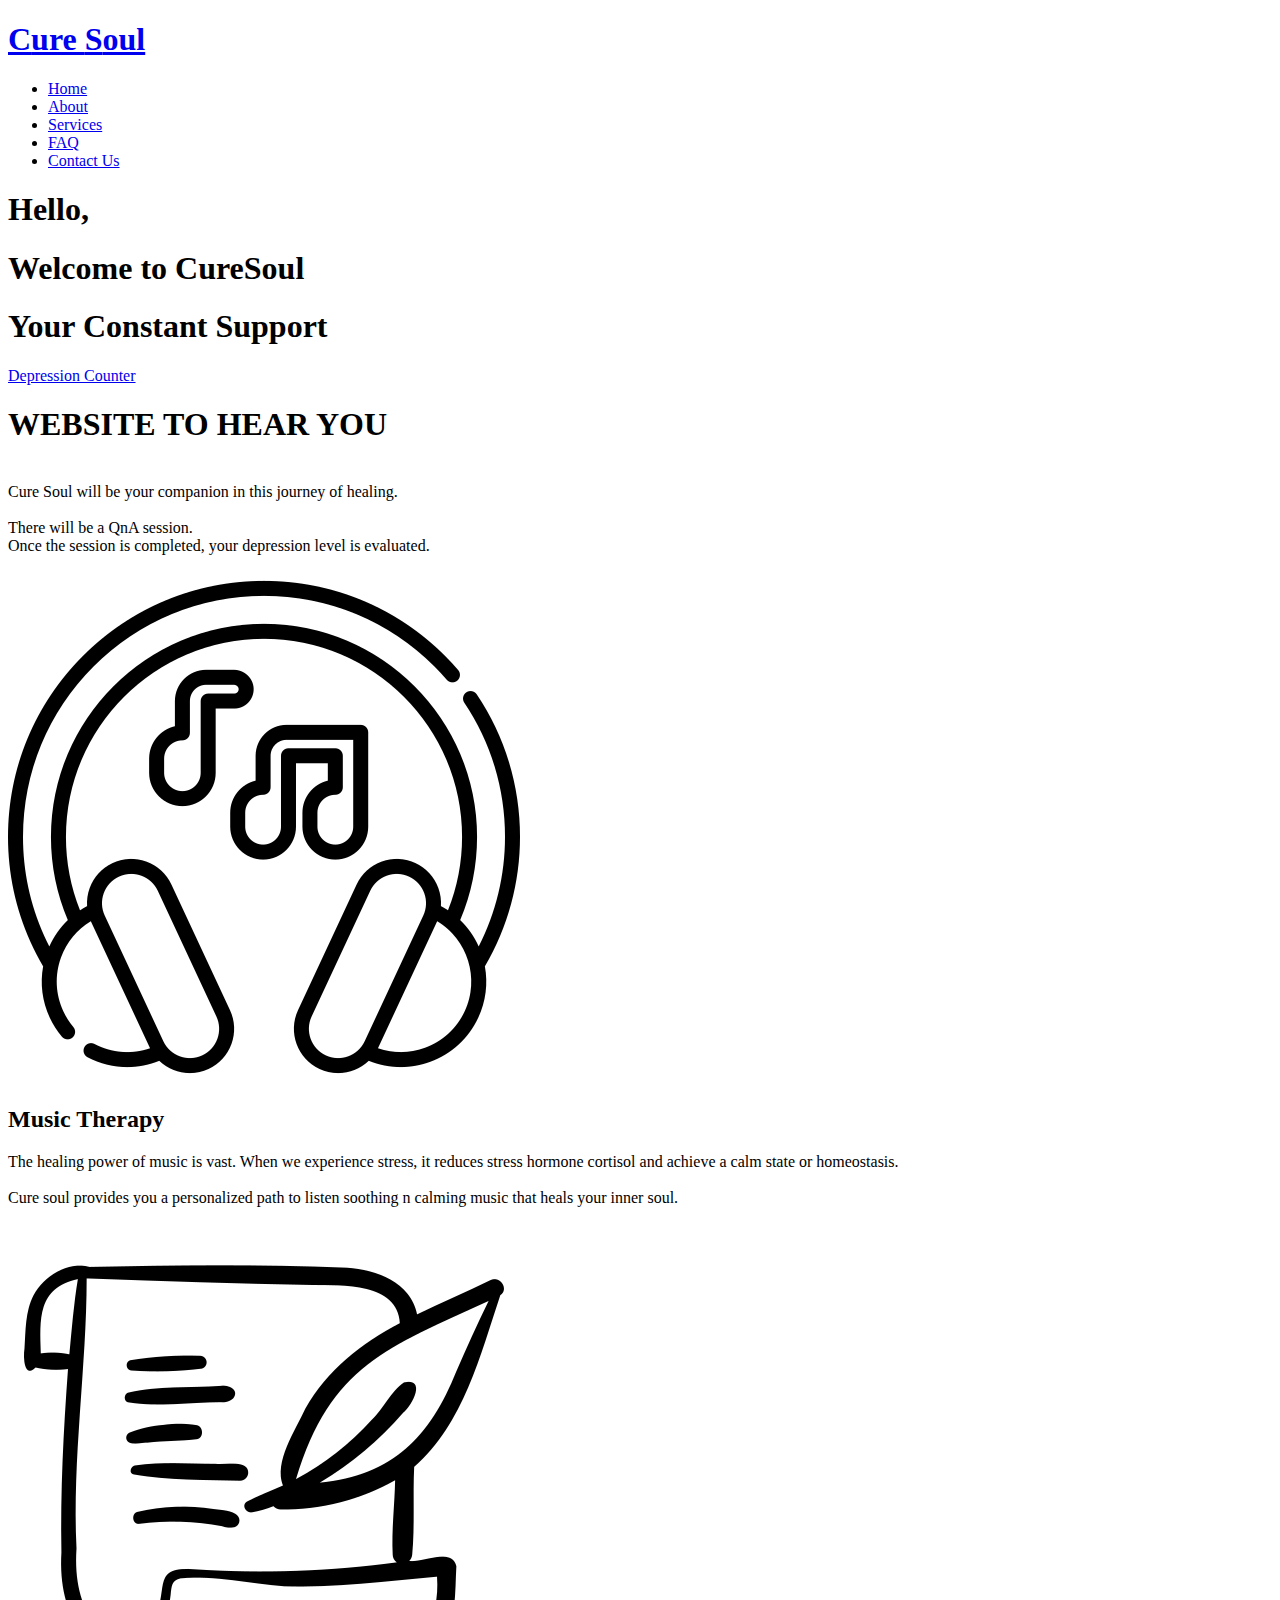
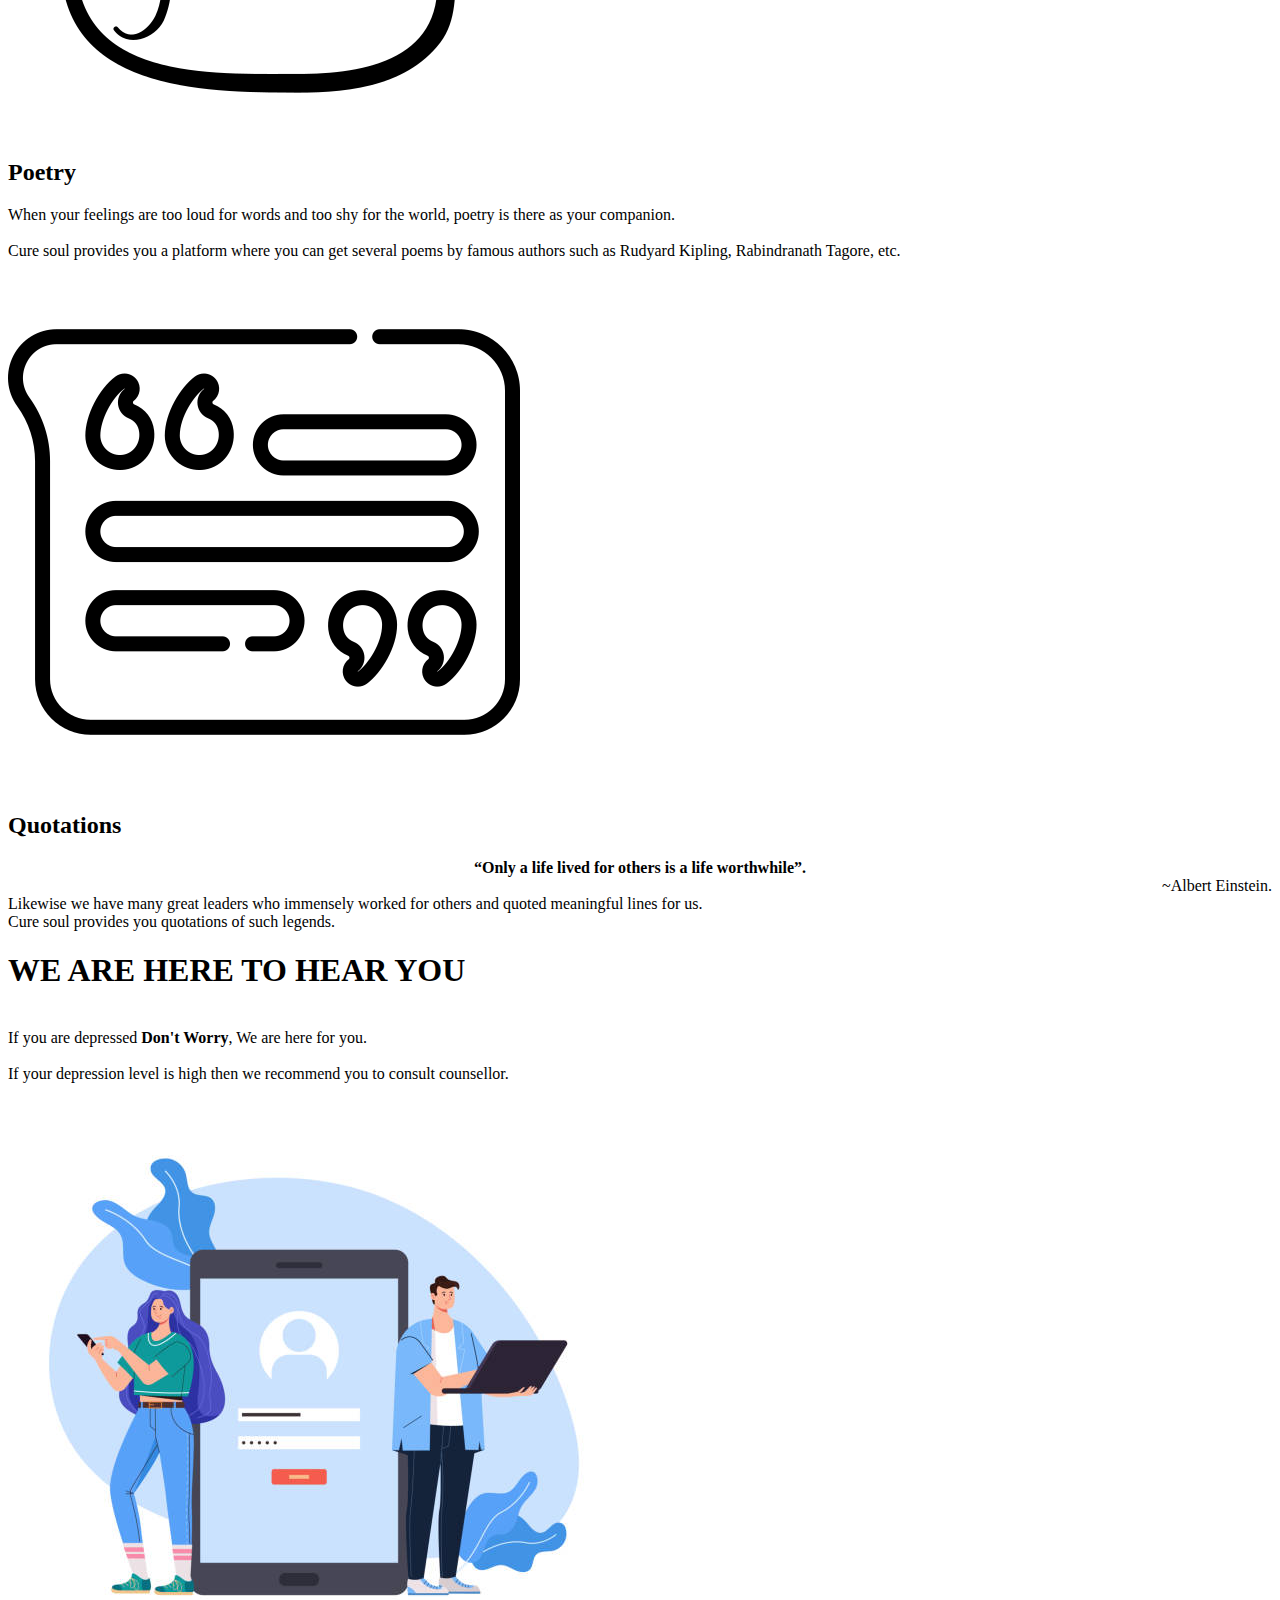
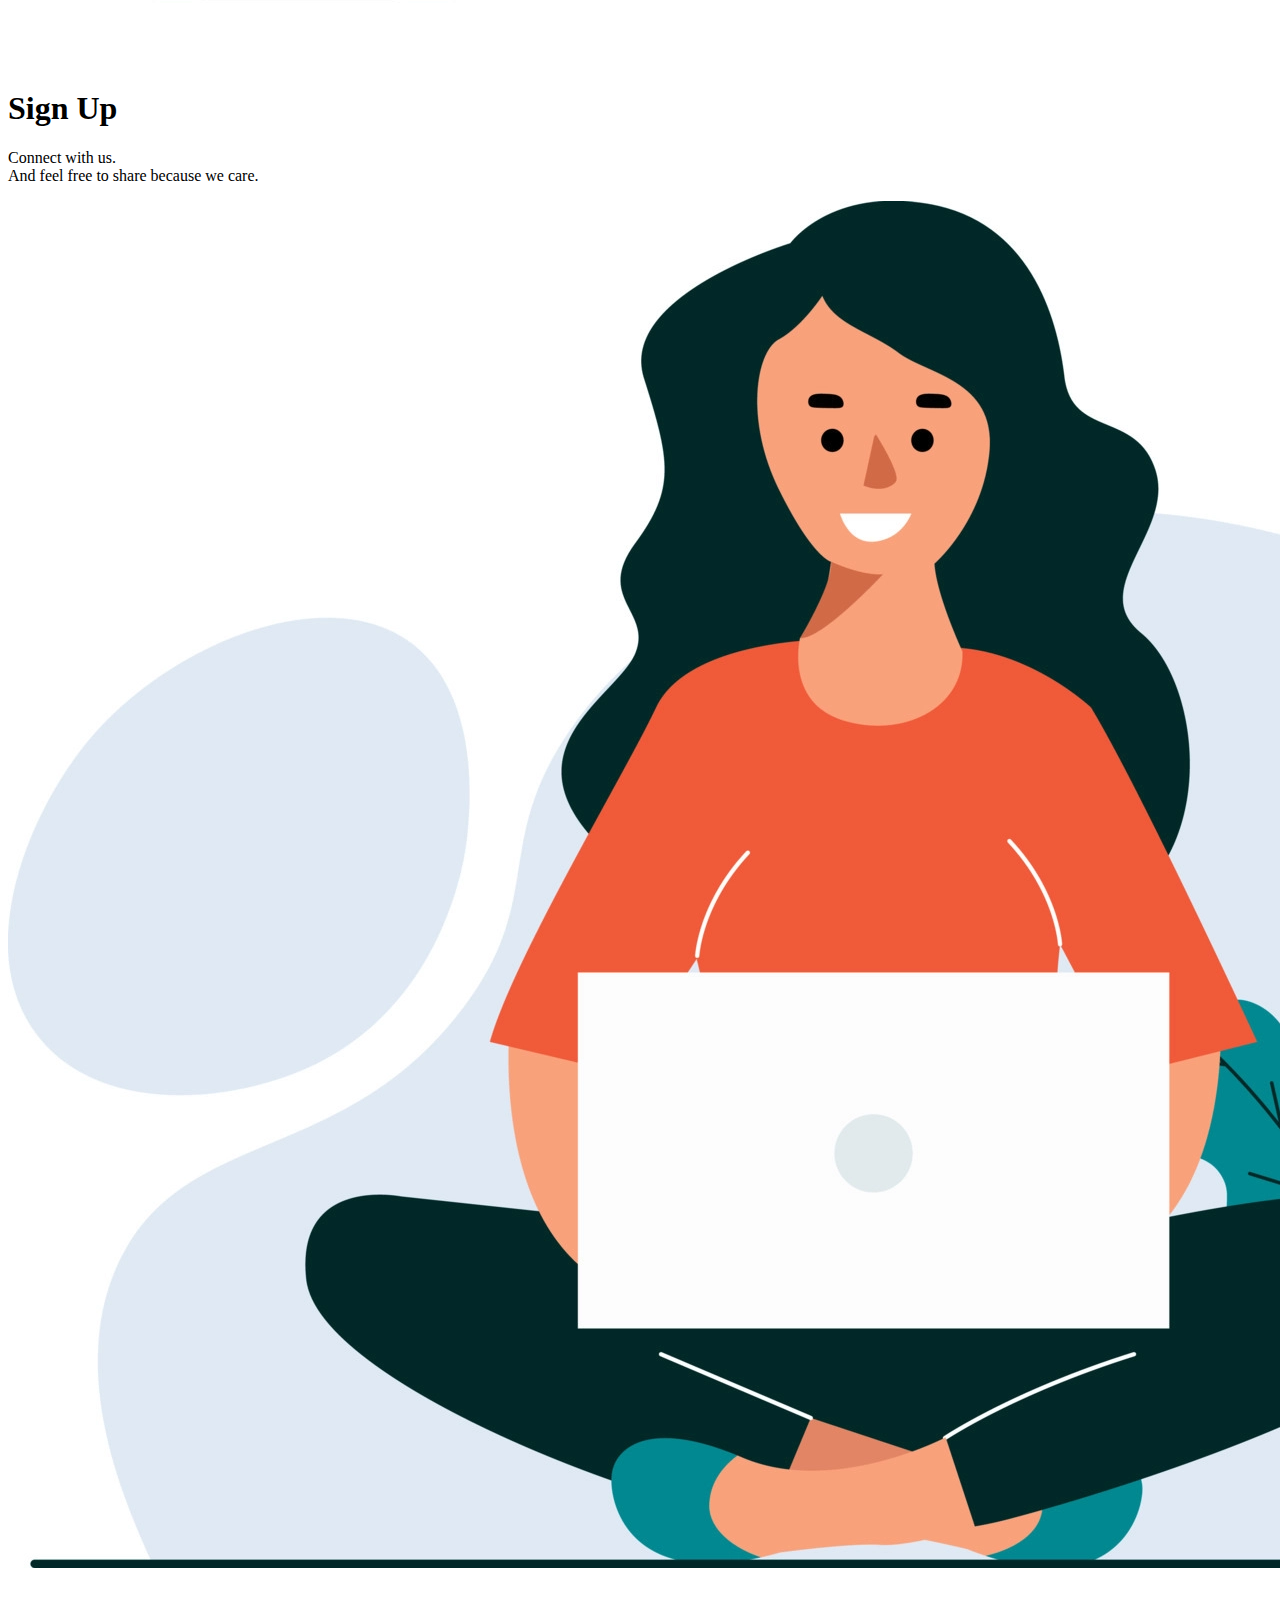
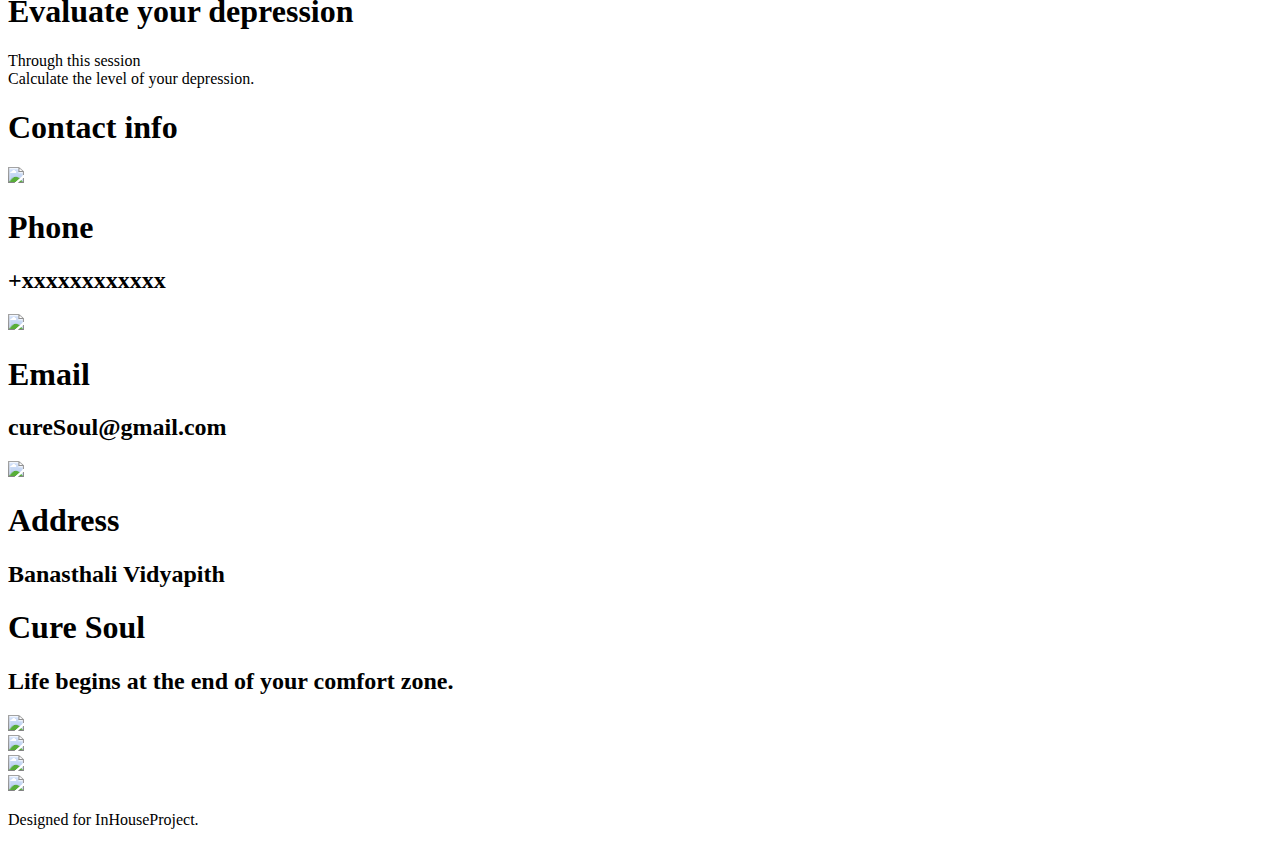
==== commit 26d60969: "Add files via upload" ====
--- a/index.html
+++ b/index.html
@@ -131,23 +131,64 @@
     </section>
     <!-- End FAQ Section -->
 
-  <!-- Contact Section -->
-  <section id="contact">
-    <div class="contact container">
-     
-    </div>
-  </section>
-  <!-- End Contact Section -->
-    
-   
-
-  <!-- Footer -->
-  <section id="footer">
-    <div class="footer container">
-      
-    </div>
-  </section>
-  <!-- End Footer -->
+    <!-- Contact Section -->
+    <section id="contact">
+      <div class="contact container">
+        <div>
+          <h1 class="section-title">Contact <span>info</span></h1>
+        </div>
+        <div class="contact-items">
+          <div class="contact-item">
+            <div class="icon"><img src="https://img.icons8.com/bubbles/100/000000/phone.png" /></div>
+            <div class="contact-info">
+              <h1>Phone</h1>
+              <h2>+xxxxxxxxxxxx</h2>
+            </div>
+          </div>
+          <div class="contact-item">
+            <div class="icon"><img src="https://img.icons8.com/bubbles/100/000000/new-post.png" /></div>
+            <div class="contact-info">
+              <h1>Email</h1>
+              <h2>cureSoul@gmail.com</h2>
+            </div>
+          </div>
+          <div class="contact-item">
+            <div class="icon"><img src="https://img.icons8.com/bubbles/100/000000/map-marker.png" /></div>
+            <div class="contact-info">
+              <h1>Address</h1>
+              <h2>Banasthali Vidyapith</h2>
+            </div>
+          </div>
+        </div>
+      </div>
+    </section>
+    <!-- End Contact Section -->
+  
+    <!-- Footer -->
+    <section id="footer">
+      <div class="footer container">
+        <div class="brand">
+          <h1><span>C</span>ure<span> S</span>oul</h1>
+        </div>
+        <h2>Life begins at the end of your comfort zone.</h2>
+        <div class="social-icon">
+          <div class="social-item">
+            <a href="https://github.com/eishapilkhwal/CureSoul"><img src="https://img.icons8.com/bubbles/100/000000/github.png" /></a>
+          </div>
+          <div class="social-item">
+            <a href="#"><img src="https://img.icons8.com/bubbles/100/000000/instagram-new.png" /></a>
+          </div>
+          <div class="social-item">
+            <a href="#" target="_blank"><img src="https://img.icons8.com/bubbles/100/000000/linkedin.png" /></a>
+          </div>
+          <div class="social-item">
+            <a href="#" target="_blank"><img src="https://img.icons8.com/bubbles/100/000000/youtube-play.png"/></a>
+          </div>
+        </div>
+        <p>Designed for InHouseProject.</p>
+      </div>
+    </section>
+    <!-- End Footer -->
   </body>
   <script src="app.js"></script>
 </html>
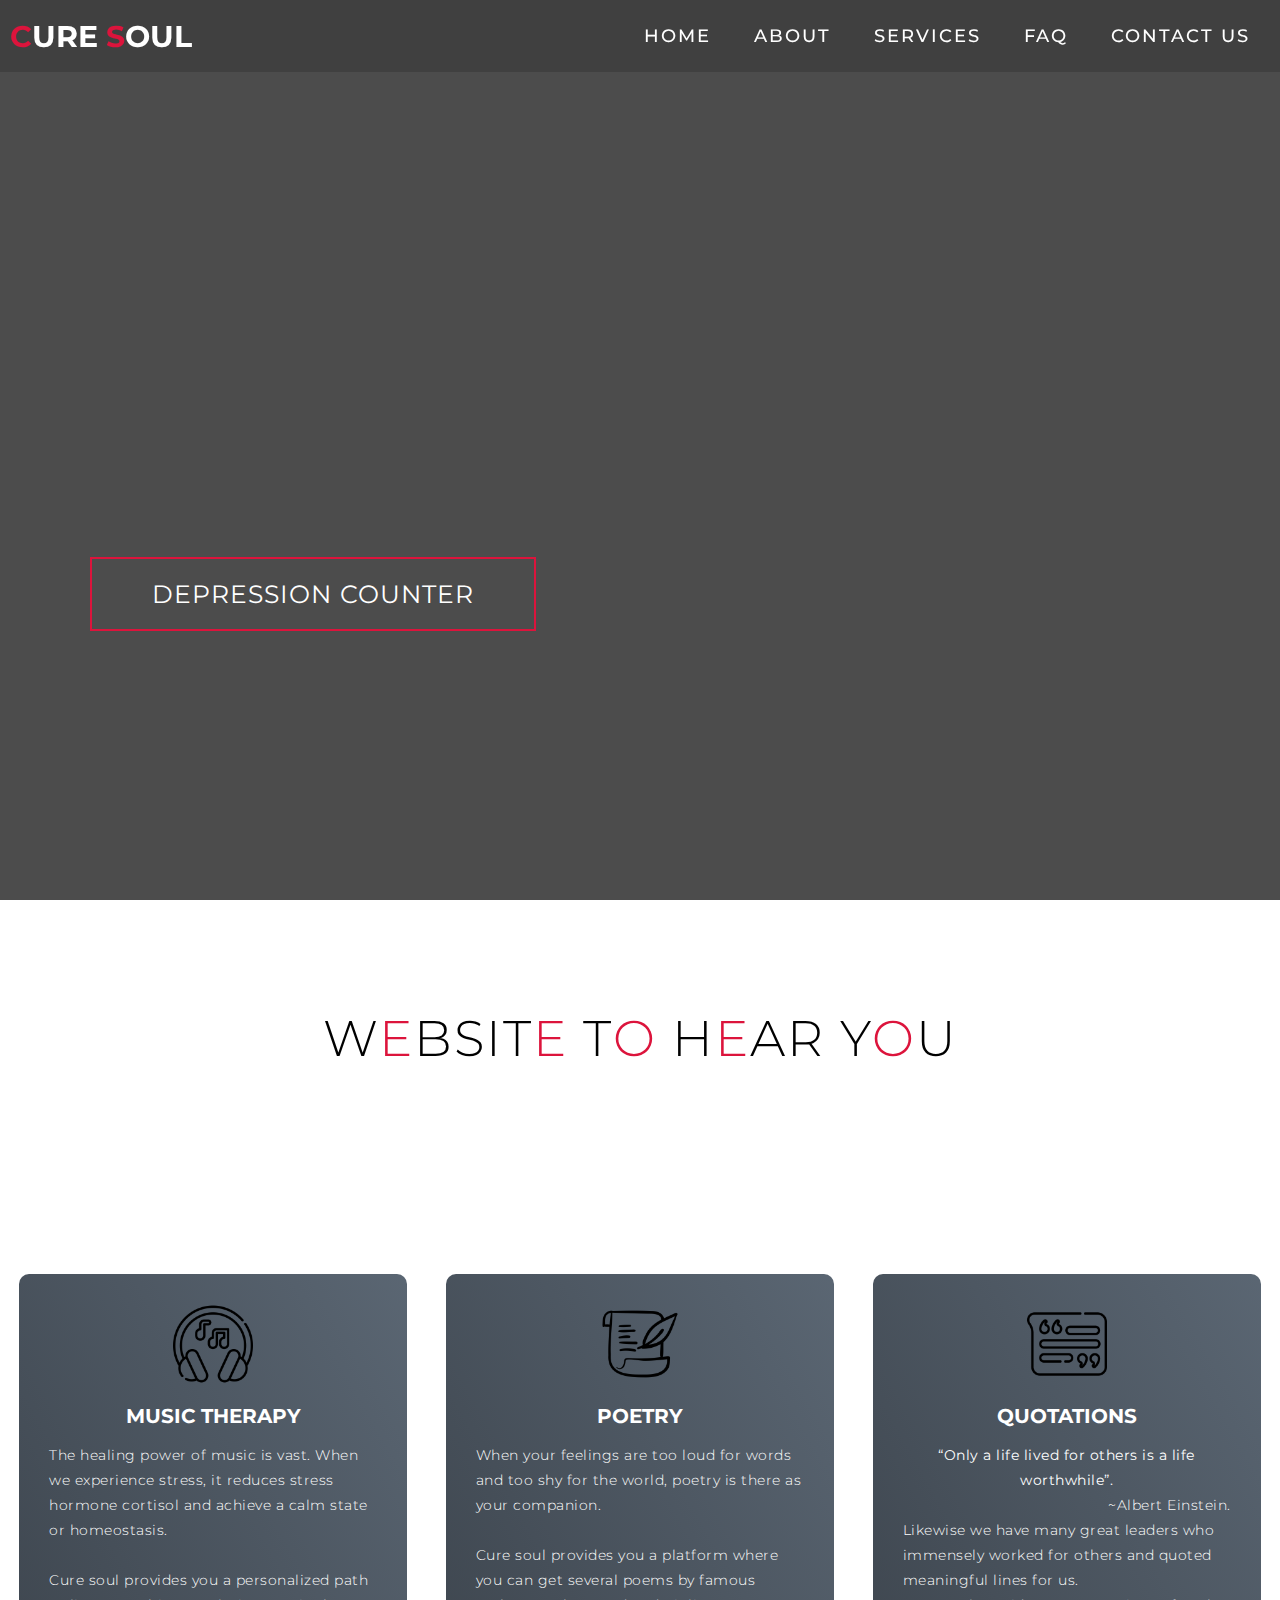
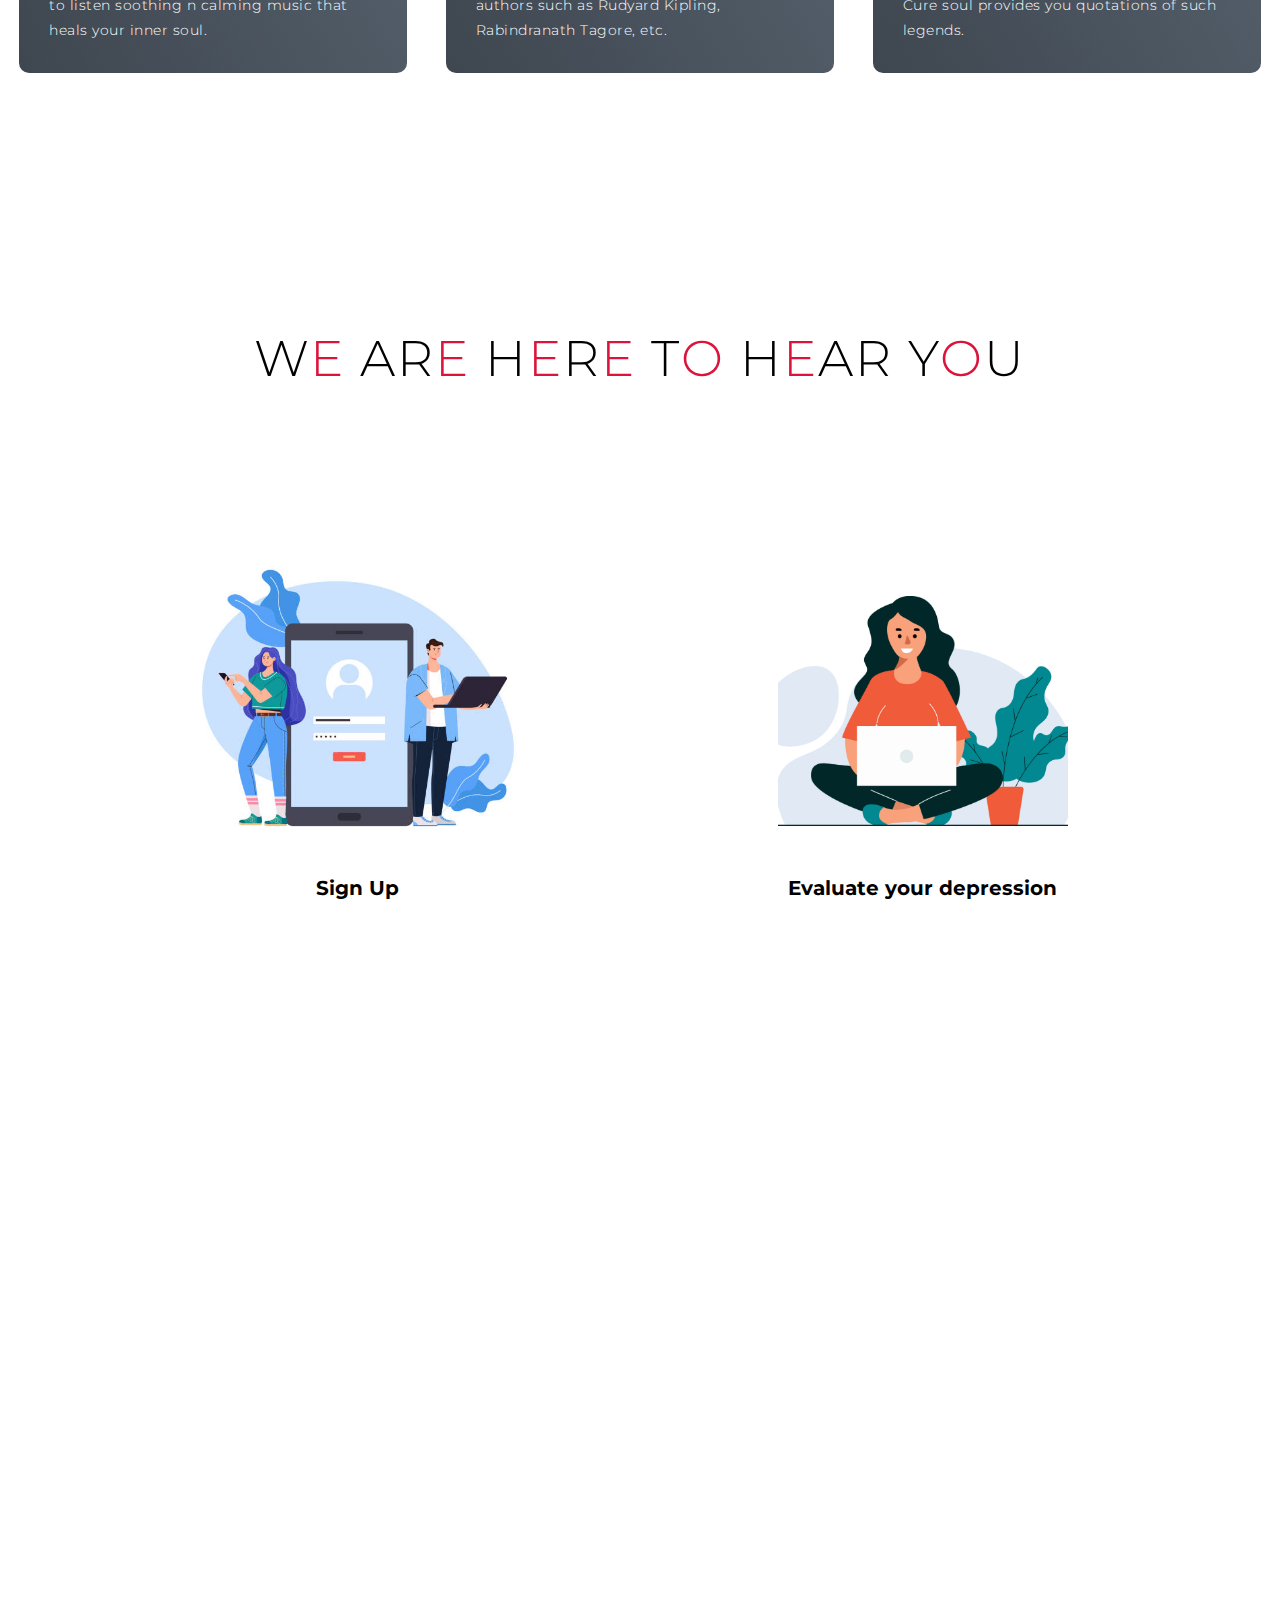
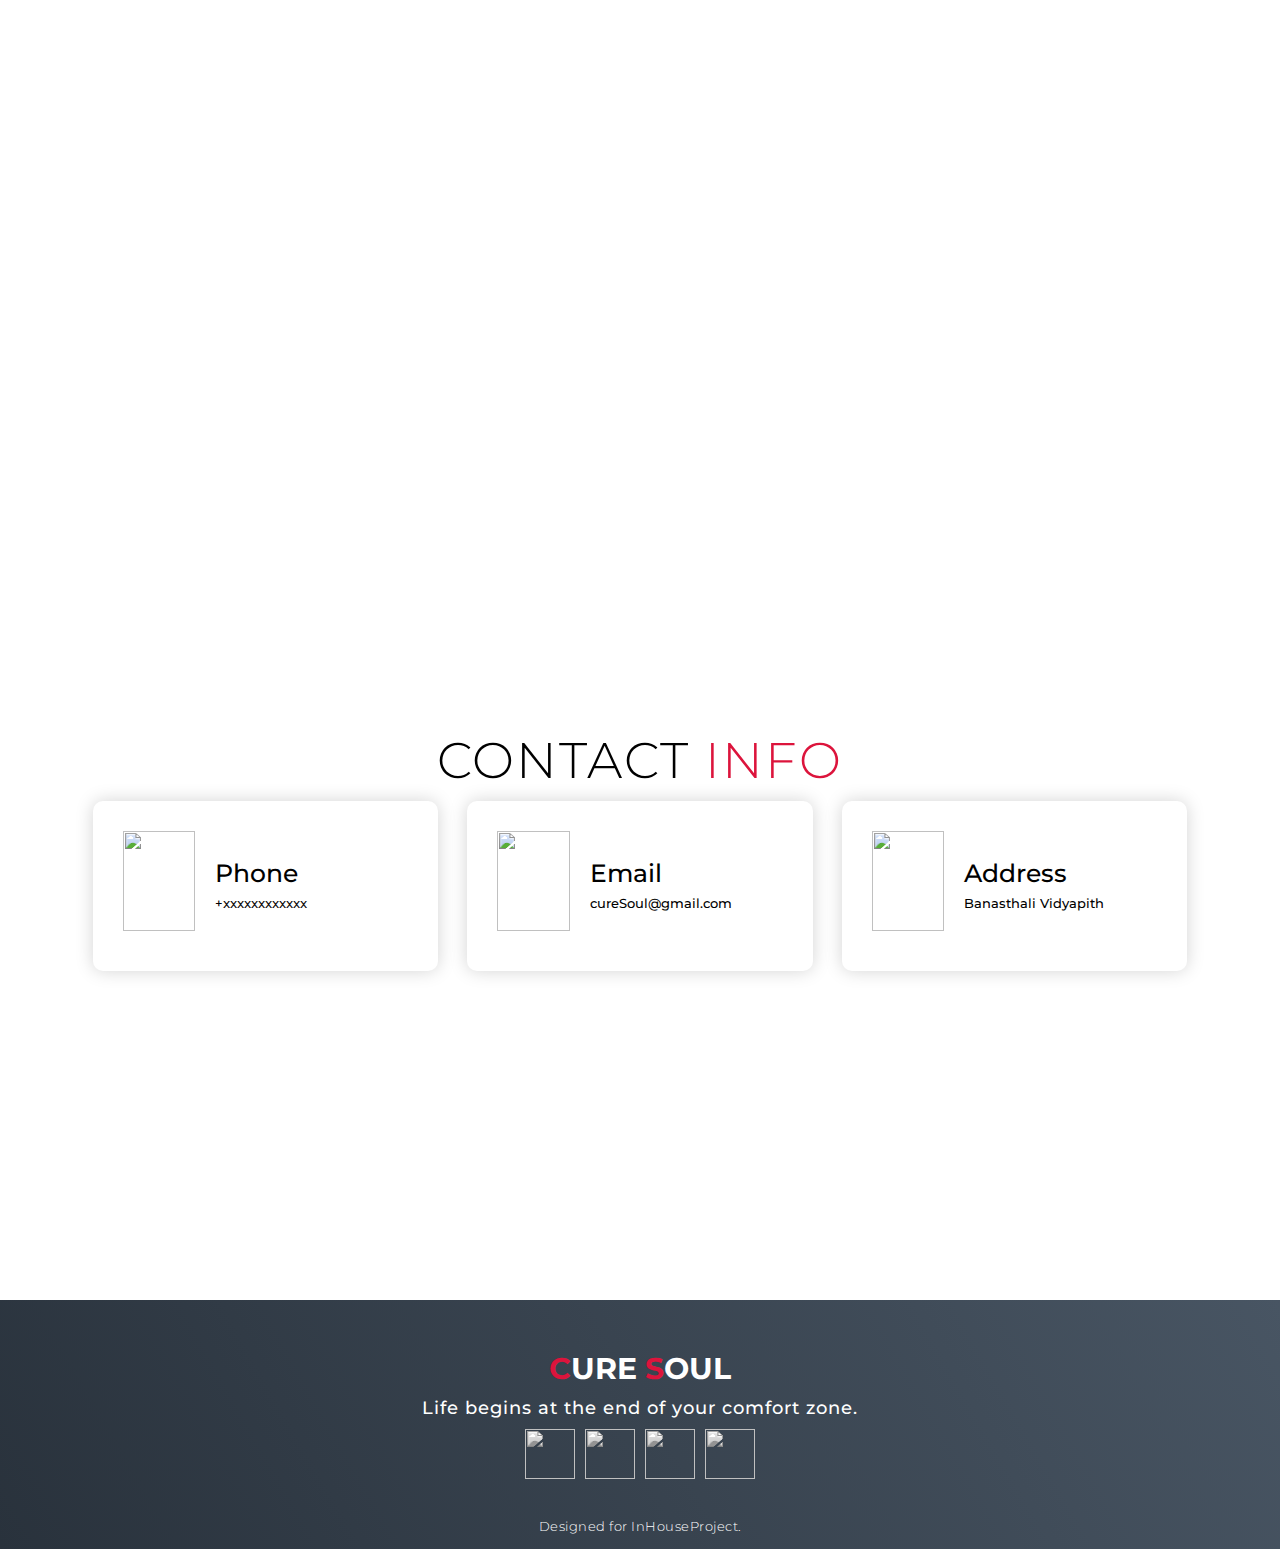
==== commit acb98bdd: "Update index.html" ====
--- a/index.html
+++ b/index.html
@@ -97,7 +97,7 @@
         </div>
         <div class="service-bottom">
           <div class="service-item">
-            <div class="icon1"><a href="Login.html"><img src="images\img-4.jpg "/></a> </div>
+            <div class="icon1"><a href="signup.html"><img src="images\img-4.jpg "/></a> </div>
             <div>
               <h1>Sign Up</h1>
               <p>Connect with us.<br>And feel free to share because we care.</p>
@@ -106,7 +106,7 @@
           </div>
           <div class="service-item">
             <div class="icon2" >
-              <a href="Login.html"><img src="images\img-7.png "/></a> 
+              <a href="signup.html"><img src="images\img-7.png "/></a> 
             </div>
             <div > 
             <div> 
--- a/style.css
+++ b/style.css
@@ -0,0 +1,701 @@
+@import 'https://fonts.googleapis.com/css?family=Montserrat:300, 400, 700&display=swap';
+* {
+	padding: 0;
+	margin: 0;
+	box-sizing: border-box;
+}
+html {
+	font-size: 10px;
+	font-family: 'Montserrat', sans-serif;
+	scroll-behavior: smooth;
+}
+a {
+	text-decoration: none;
+}
+.container {
+	min-height: 100vh;
+	width: 100%;
+	display: flex;
+	align-items: center;
+	justify-content: center;
+}
+img {
+	height: 100%;
+	width: 100%;
+	object-fit: cover;
+}
+p {
+	color: black;
+	font-size: 1.4rem;
+	margin-top: 5px;
+	line-height: 2.5rem;
+	font-weight: 300;
+	letter-spacing: 0.05rem;
+}
+.section-title {
+	font-size: 4rem;
+	font-weight: 300;
+	color: black;
+	margin-bottom: 10px;
+	text-transform: uppercase;
+	letter-spacing: 0.2rem;
+	text-align: center;
+}
+.section-title span {
+	color: crimson;
+}
+
+.cta {
+	display: inline-block;
+	padding: 10px 30px;
+	color: white;
+	background-color: transparent;
+	border: 2px solid crimson;
+	font-size: 2rem;
+	text-transform: uppercase;
+	letter-spacing: 0.1rem;
+	margin-top: 30px;
+	transition: 0.3s ease;
+	transition-property: background-color, color;
+}
+.cta:hover {
+	color: white;
+	background-color: crimson;
+}
+.brand h1 {
+	font-size: 3rem;
+	text-transform: uppercase;
+	color: white;
+}
+.brand h1 span {
+	color: crimson;
+}
+
+/* Header section */
+#header {
+	position: fixed;
+	z-index: 1000;
+	left: 0;
+	top: 0;
+	width: 100vw;
+	height: auto;
+}
+#header .header {
+	min-height: 8vh;
+	background-color: rgba(31, 30, 30, 0.24);
+	transition: 0.3s ease background-color;
+}
+#header .nav-bar {
+	display: flex;
+	align-items: center;
+	justify-content: space-between;
+	width: 100%;
+	height: 100%;
+	max-width: 1300px;
+	padding: 0 10px;
+}
+#header .nav-list ul {
+	list-style: none;
+	position: absolute;
+	background-color: rgb(31, 30, 30);
+	width: 100vw;
+	height: 100vh;
+	left: 100%;
+	top: 0;
+	display: flex;
+	flex-direction: column;
+	justify-content: center;
+	align-items: center;
+	z-index: 1;
+	overflow-x: hidden;
+	transition: 0.5s ease left;
+}
+#header .nav-list ul.active {
+	left: 0%;
+}
+#header .nav-list ul a {
+	font-size: 2.5rem;
+	font-weight: 500;
+	letter-spacing: 0.2rem;
+	text-decoration: none;
+	color: white;
+	text-transform: uppercase;
+	padding: 20px;
+	display: block;
+}
+#header .nav-list ul a::after {
+	content: attr(data-after);
+	position: absolute;
+	top: 50%;
+	left: 50%;
+	transform: translate(-50%, -50%) scale(0);
+	color: rgba(240, 248, 255, 0.021);
+	font-size: 13rem;
+	letter-spacing: 50px;
+	z-index: -1;
+	transition: 0.3s ease letter-spacing;
+}
+#header .nav-list ul li:hover a::after {
+	transform: translate(-50%, -50%) scale(1);
+	letter-spacing: initial;
+}
+#header .nav-list ul li:hover a {
+	color: crimson;
+}
+#header .hamburger {
+	height: 60px;
+	width: 60px;
+	display: inline-block;
+	border: 3px solid white;
+	border-radius: 50%;
+	position: relative;
+	display: flex;
+	align-items: center;
+	justify-content: center;
+	z-index: 100;
+	cursor: pointer;
+	transform: scale(0.8);
+	margin-right: 20px;
+}
+#header .hamburger:after {
+	position: absolute;
+	content: '';
+	height: 100%;
+	width: 100%;
+	border-radius: 50%;
+	border: 3px solid white;
+	animation: hamburger_puls 1s ease infinite;
+}
+#header .hamburger .bar {
+	height: 2px;
+	width: 30px;
+	position: relative;
+	background-color: white;
+	z-index: -1;
+}
+#header .hamburger .bar::after,
+#header .hamburger .bar::before {
+	content: '';
+	position: absolute;
+	height: 100%;
+	width: 100%;
+	left: 0;
+	background-color: white;
+	transition: 0.3s ease;
+	transition-property: top, bottom;
+}
+#header .hamburger .bar::after {
+	top: 8px;
+}
+#header .hamburger .bar::before {
+	bottom: 8px;
+}
+#header .hamburger.active .bar::before {
+	bottom: 0;
+}
+#header .hamburger.active .bar::after {
+	top: 0;
+}
+/* End Header section */
+
+/* Hero Section */
+#hero {
+	background-image: url(images/meditation.jpg);
+	background-size: cover;
+	background-position: top center;
+	position: relative;
+	z-index: 1;
+}
+#hero::after {
+	content: '';
+	position: absolute;
+	left: 0;
+	top: 0;
+	height: 100%;
+	width: 100%;
+	background-color: black;
+	opacity: 0.7;
+	z-index: -1;
+}
+#hero .hero {
+	max-width: 1200px;
+	margin: 0 auto;
+	padding: 0 50px;
+	justify-content: flex-start;
+}
+#hero h1 {
+	display: block;
+	width: fit-content;
+	font-size: 4rem;
+	position: relative;
+	color: transparent;
+	animation: text_reveal 0.5s ease forwards;
+	animation-delay: 1s;
+}
+#hero h1:nth-child(1) {
+	animation-delay: 1s;
+}
+#hero h1:nth-child(2) {
+	animation-delay: 2s;
+}
+#hero h1:nth-child(3) {
+	animation: text_reveal_name 0.5s ease forwards;
+	animation-delay: 3s;
+}
+#hero h1 span {
+	position: absolute;
+	top: 0;
+	left: 0;
+	height: 100%;
+	width: 0;
+	background-color: crimson;
+	animation: text_reveal_box 1s ease;
+	animation-delay: 0.5s;
+}
+#hero h1:nth-child(1) span {
+	animation-delay: 0.5s;
+}
+#hero h1:nth-child(2) span {
+	animation-delay: 1.5s;
+}
+#hero h1:nth-child(3) span {
+	animation-delay: 2.5s;
+}
+
+/* End Hero Section */
+
+/*About Section*/
+#aboutsec .aboutsec {
+	flex-direction: column;
+	text-align: center;
+	max-width: 1500px;
+	margin: 0 auto;
+	padding: 100px 0;
+}
+#aboutsec .about-top {
+	max-width: 700px;
+	margin: 0 auto;
+}
+#aboutsec .about-bottom {
+	display: flex;
+	align-items: center;
+	justify-content:center;
+	flex-wrap: wrap;
+	margin-top: 50px;
+}
+#aboutsec .about-item {
+	flex:1;
+	flex-basis: 80%;
+	display: flex;
+	align-items:center;
+	justify-content: center;
+	flex-direction: column;
+	padding: 30px;
+	border-radius: 10px;
+	background-size: cover;
+	height: 100%;
+	width: 100%;
+	object-fit: cover;
+	margin: 10px 5%;
+	position: relative;
+	z-index: 1;
+	overflow: hidden;
+}
+#aboutsec .about-item::after {
+	content: '';
+	position: absolute;
+	left: 0;
+	top: 0;
+	height: 100%;
+	width: 100%;
+	background-image: linear-gradient(60deg, #29323c 0%, #485563 100%);
+	opacity: 0.9;
+	z-index: -1;
+}
+#aboutsec .about-bottom .icon {
+	height: 80px;
+	width: 80px;
+	margin-bottom: 20px;
+}
+#aboutsec .about-item h2 {
+	font-size: 2rem;
+	color: white;
+	margin-bottom: 10px;
+	text-transform: uppercase;
+}
+#aboutsec .about-item p {
+	color: white;
+	text-align: left;
+}
+
+/*End of about section*/
+
+/*Service Section*/
+
+#services .services {
+	flex-direction: column;
+	text-align: center;
+	max-width: 2000px;
+	margin: 0 auto;
+	padding: 100px 0;
+}
+#services .service-top {
+	max-width: 800px;
+	margin: 0 auto;
+}
+#services .service-bottom {
+	display: flex;
+	align-items: center;
+	justify-content:space-around;
+	flex-wrap: wrap;
+	margin-top: 30px;
+}
+#services .service-item {
+	flex:1;
+	flex-basis: 80%;
+	display: flex;
+	align-items:center;
+	justify-content: center;
+	flex-direction: column;
+	padding: 0px 120px;
+	border-radius: 10px;
+	background-size: cover;
+	height: 100%;
+	width: 100%;
+	object-fit: cover;
+	margin: 10px 5%;
+	position: relative;
+	z-index: 1;
+	overflow: hidden;
+	
+}
+
+#services .service-bottom .icon1 {
+	height: 310px;
+	width: 360px;
+	margin-bottom: 20px;
+	
+}
+#services .service-bottom .icon2 {
+	height: 230px;
+	width: 290px;
+	margin-top: 50px;
+	margin-bottom: 50px;
+	
+}
+/*End of service section*/
+
+/* FAQ section */
+
+/* End FAQ section */
+
+/* contact Section */
+#contact .contact {
+	flex-direction: column;
+	max-width: 1200px;
+	margin: 0 auto;
+	width: 90%;
+}
+#contact .contact-items {
+	/* max-width: 400px; */
+	width: 100%;
+}
+#contact .contact-item {
+	width: 80%;
+	padding: 20px;
+	text-align: center;
+	border-radius: 10px;
+	padding: 30px;
+	margin: 30px;
+	display: flex;
+	justify-content: center;
+	align-items: center;
+	flex-direction: column;
+	box-shadow: 0px 0px 18px 0 #0000002c;
+	transition: 0.3s ease box-shadow;
+}
+#contact .contact-item:hover {
+	box-shadow: 0px 0px 5px 0 #0000002c;
+}
+#contact .icon {
+	width: 70px;
+	margin: 0 auto;
+	margin-bottom: 10px;
+}
+#contact .contact-info h1 {
+	font-size: 2.5rem;
+	font-weight: 500;
+	margin-bottom: 5px;
+}
+#contact .contact-info h2 {
+	font-size: 1.3rem;
+	line-height: 2rem;
+	font-weight: 500;
+}
+/*End contact Section */
+
+/*----FORM SECTION----*/
+.bg-img{
+    background-image: url(images/meditation.jpg);
+    height: 100vh;
+    background-size: cover;
+    background-position: center;
+}
+.bg-img::after{
+    position: absolute;
+    content: '';
+    top: 0;
+    left: 0;
+    height: 100%;
+    width: 100%;
+    z-index: 1;
+    background: black;
+    opacity: 0.7;
+} 
+.content{
+    position: absolute;
+    top: 50%;
+    left: 50%;
+    transform: translate(-50%,-50%);
+    text-align: center;
+    z-index: 999;
+    width: 370px;
+    padding: 60px 32px;
+    background:rgba(255, 255,255,0.04);
+    box-shadow: -1px 4px 28px 0px rgba(0, 0, 0, 0.75);
+
+}
+.content header{
+    color:white;
+    font-size: 33px;
+    font-weight: 600;
+    margin: 0 0 35px 0;
+}
+.field{
+    position: relative;
+    height: 45px;
+    width: 100%;
+    display: flex;
+    background: rgba(255,255,255,0.94);
+}
+.field input{
+    height: 100%;
+    width: 100%;
+    background: transparent;
+    border: none;
+    outline: none;
+    color: #222;
+    font-size: 16px;
+    text-align: center;
+}
+.space-1{
+    margin-top: 8px;
+}
+.space-2{
+    margin-top: 16px;   
+}
+.pass{
+    text-align: left;
+    margin: 10px 0;
+	text-align: right;
+}
+.pass a{
+    /* color: white; */
+	color: orangered;
+    text-decoration: none;
+	text-align: right;
+	font-size: 13px;
+}
+.pass:hover a{
+    text-decoration: underline;
+}
+input[type="submit"]{
+    background: rgba(220, 63, 20, 0.825);
+    color: white;
+    font-size: 18px;
+    letter-spacing: 1px;
+    font-weight: 600;
+	cursor: pointer ;
+}
+input[type="submit"]:hover{
+	background:linear-gradient(45deg,rgba(220, 63, 20, 0.825),black);
+	color: white;
+
+}
+.radio{
+    display: flex;
+    flex-direction: row;
+    justify-content: space-around;
+}
+p{
+    color: white;
+	text-align: left;
+}
+/*----END OF FORM SECTION----*/
+
+/* Footer */
+#footer {
+	background-image: linear-gradient(60deg, #29323c 0%, #485563 100%);
+}
+#footer .footer {
+	min-height: 200px;
+	flex-direction: column;
+	padding-top: 50px;
+	padding-bottom: 10px;
+}
+#footer h2 {
+	color: white;
+	font-weight: 500;
+	font-size: 1.8rem;
+	letter-spacing: 0.1rem;
+	margin-top: 10px;
+	margin-bottom: 10px;
+}
+#footer .social-icon {
+	display: flex;
+	margin-bottom: 30px;
+}
+#footer .social-item {
+	height: 50px;
+	width: 50px;
+	margin: 0 5px;
+}
+#footer .social-item img {
+	filter: grayscale(1);
+	transition: 0.3s ease filter;
+}
+#footer .social-item:hover img {
+	filter: grayscale(0);
+}
+#footer p {
+	color: white;
+	font-size: 1.3rem;
+}
+/* End Footer */
+
+/* Keyframes */
+@keyframes hamburger_puls {
+	0% {
+		opacity: 1;
+		transform: scale(1);
+	}
+	100% {
+		opacity: 0;
+		transform: scale(1.4);
+	}
+}
+@keyframes text_reveal_box {
+	50% {
+		width: 100%;
+		left: 0;
+	}
+	100% {
+		width: 0;
+		left: 100%;
+	}
+}
+@keyframes text_reveal {
+	100% {
+		color: white;
+	}
+}
+@keyframes text_reveal_name {
+	100% {
+		color: crimson;
+		font-weight: 500;
+	}
+}
+/* End Keyframes */
+
+/* Media Query For Tablet */
+@media only screen and (min-width: 768px) {
+	.cta {
+		font-size: 2.5rem;
+		padding: 20px 60px;
+	}
+	h1.section-title {
+		font-size: 5rem;
+	}
+
+	/* Hero */
+	#hero h1 {
+		font-size: 7rem;
+	}
+	/* End Hero */
+
+	/* FAQ */
+	
+	/* End FAQ Project */
+
+	/* contact  */
+	#contact .contact {
+		flex-direction: column;
+		padding: 100px 0;
+		align-items: center;
+		justify-content: center;
+		min-width: 20vh;
+	}
+	#contact .contact-items {
+		width: 100%;
+		display: flex;
+		flex-direction: row;
+		justify-content: space-evenly;
+		margin: 0;
+	}
+	#contact .contact-item {
+		width: 30%;
+		margin: 0;
+		flex-direction: row;
+	}
+	#contact .contact-item .icon {
+		height: 100px;
+		width: 100px;
+	}
+	#contact .contact-item .icon img {
+		object-fit: contain;
+	}
+	#contact .contact-item .contact-info {
+		width: 100%;
+		text-align: left;
+		padding-left: 20px;
+	}
+	/* End contact  */
+}
+/* End Media Query For Tablet */
+
+/* Media Query For Desktop */
+@media only screen and (min-width: 1200px) {
+	/* header */
+	#header .hamburger {
+		display: none;
+	}
+	#header .nav-list ul {
+		position: initial;
+		display: block;
+		height: auto;
+		width: fit-content;
+		background-color: transparent;
+	}
+	#header .nav-list ul li {
+		display: inline-block;
+	}
+	#header .nav-list ul li a {
+		font-size: 1.8rem;
+	}
+	#header .nav-list ul a:after {
+		display: none;
+	}
+	/* End header */
+
+	#aboutsec .about-bottom .about-item {
+		flex-basis: 22%;
+		margin: 1.5%;
+	}
+	
+	#services .service-bottom .service-item {
+		flex-basis: 22%;
+		margin: 1.5%;
+	}
+
+}
+/* End  Media Query For Desktop */
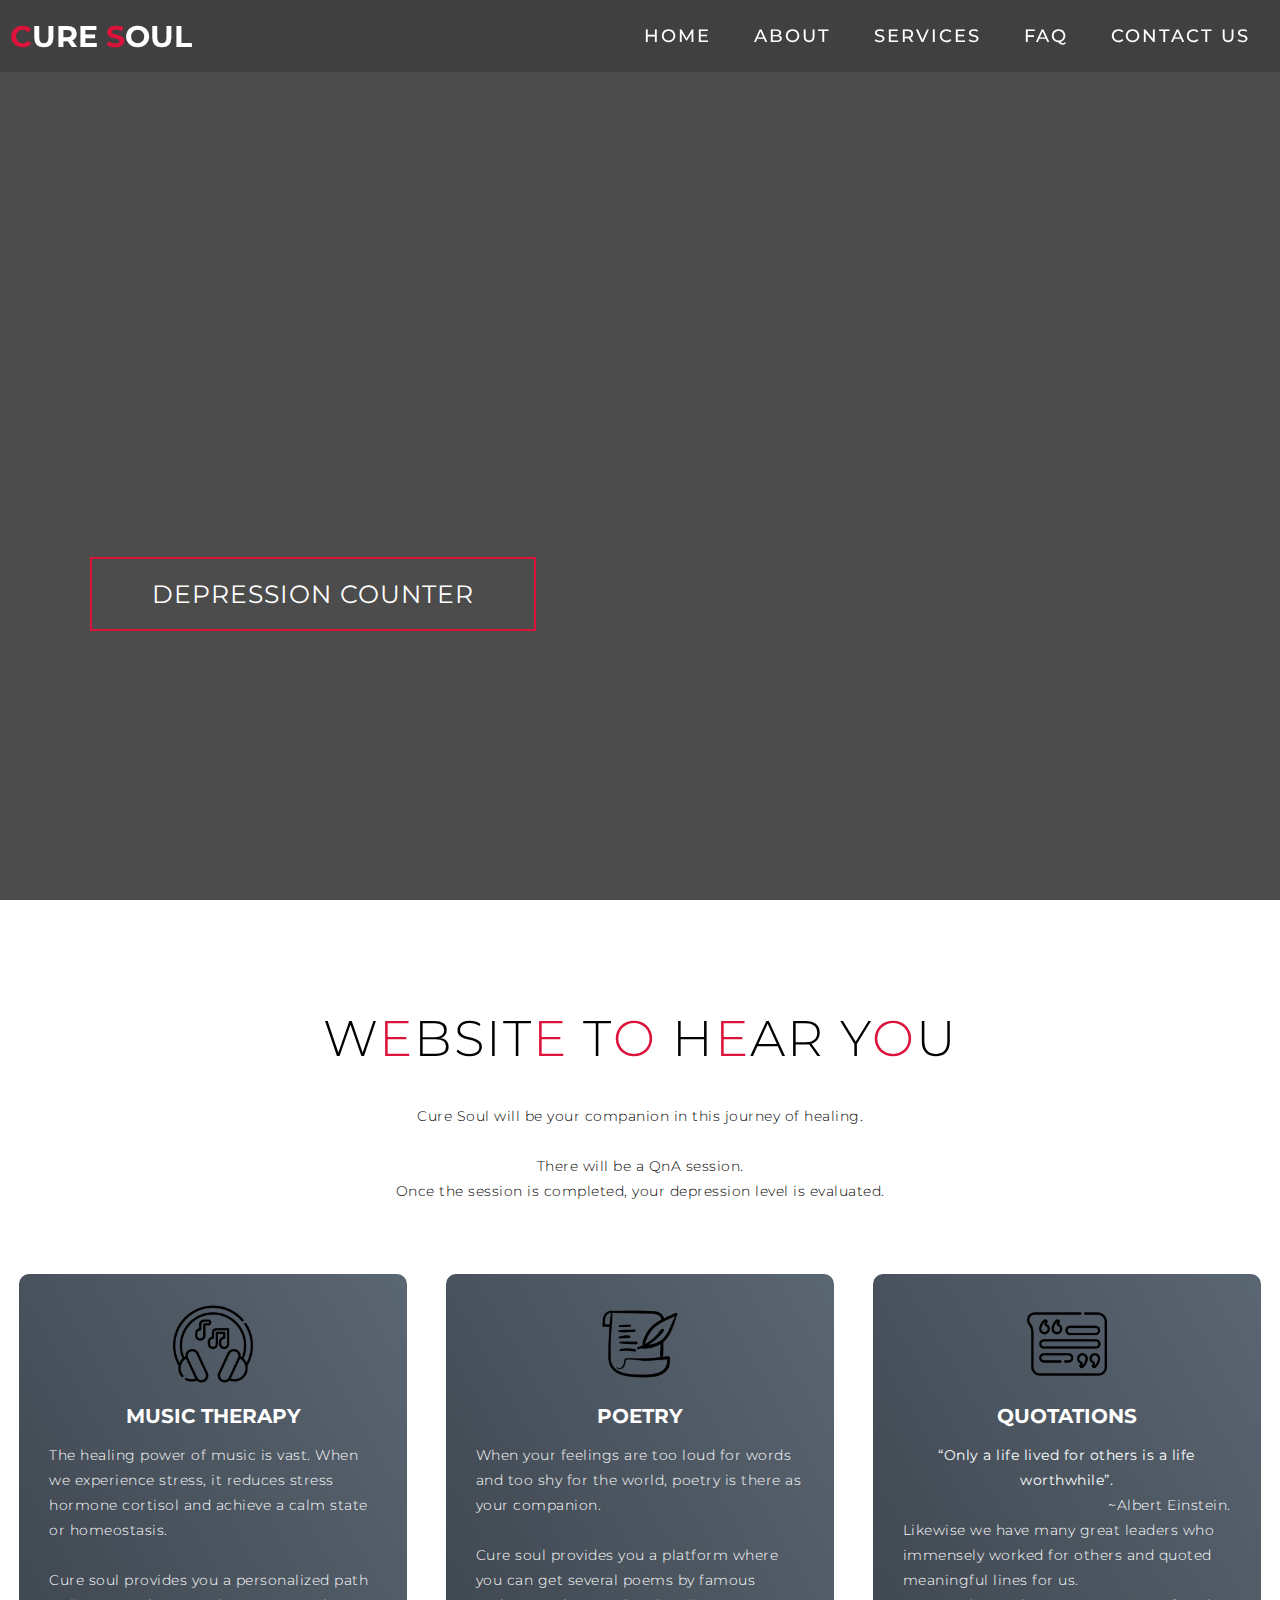
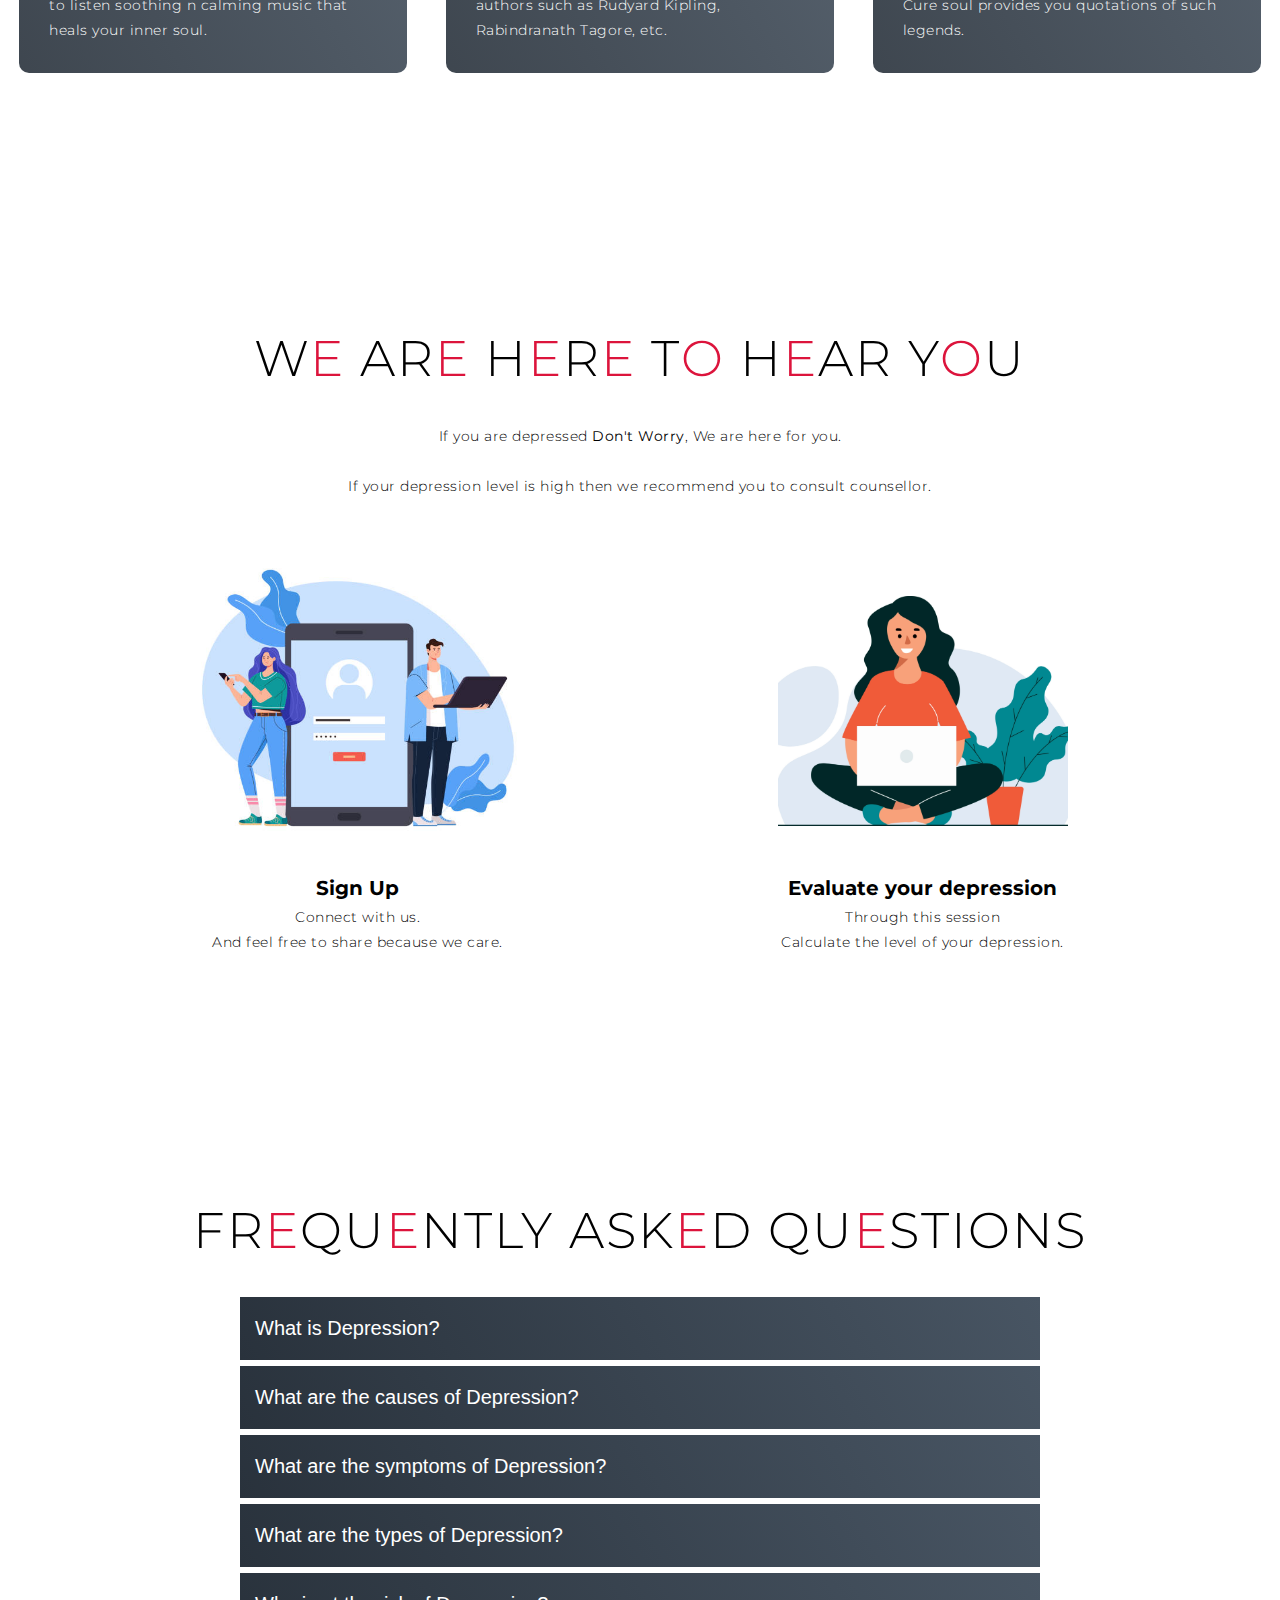
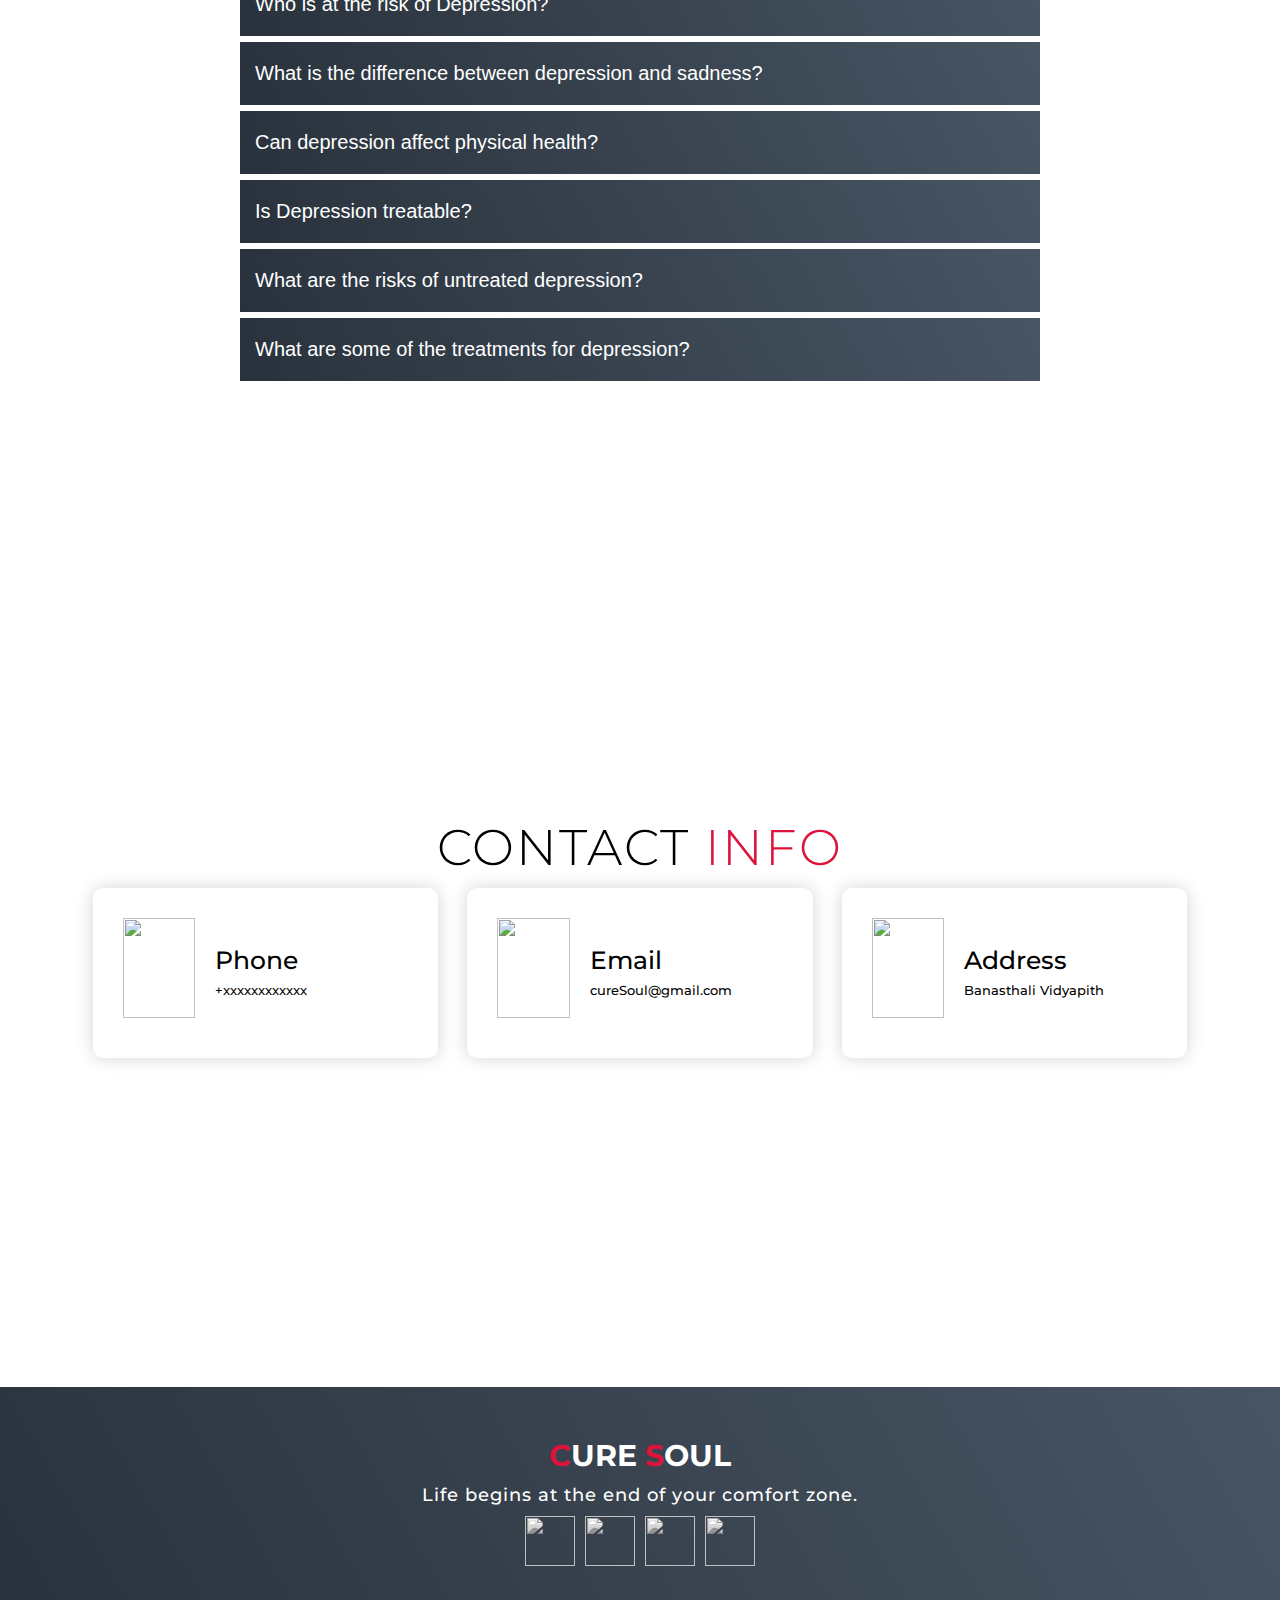
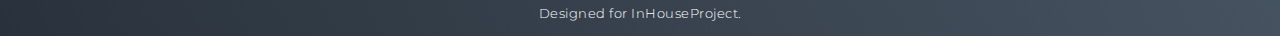
==== commit 61958b2d: "Update index.html" ====
--- a/index.html
+++ b/index.html
@@ -123,12 +123,149 @@
     <!-- End Services Section -->
     
 
-    <!-- FAQ Section -->
+  <!-- FAQ Section -->
     <section id="faqs">
-        <div class="faqs container">
-        
-        </div>
-    </section>
+    <div class="faqs-container">
+      <h1 class="section-title">
+          FR<span>E</span>QU<span>E</span>NTLY ASK<span>E</span>D QU<span>E</span>STIONS
+      </h1>
+      <br><br>
+      <div class="questions-container">
+          <div class="question">
+              <button>
+                  <span> What is Depression?</span>
+                  <i class="fas fa-chevron-down d-arrow"></i>
+              </button>
+              <p style="text-align: justify;">Depression is a serious condition that negatively affects how a person thinks, feels, and behaves. In contrast to normal sadness, clinical depression is persistent, often interferes with a person's ability to experience or anticipate pleasure, and significantly interferes with functioning in daily life.</p>
+          </div>
+
+          <div class="question">
+              <button>
+                  <span>What are the causes of Depression?</span>
+                  <i class="fas fa-chevron-down d-arrow"></i>
+              </button>
+              <p style="text-align: justify;">Depression can be a result of a primary psychiatric condition, or it can be secondary to a medical condition. Depression may be caused by use of certain substances, such as alcohol.
+              Some of the medical conditions which can cause depression, are hypothyroidism, certain types of cancer such as pancreatic cancer, Parkinson's disease, and others.</p>
+          </div>
+
+          <div class="question">
+              <button>
+                  <span>What are the symptoms of Depression?</span>
+                  <i class="fas fa-chevron-down d-arrow"></i>
+              </button>
+              <p> - Low mood<br> 
+                  - Feeling sad<br>
+                  - Irritable or angry<br>
+                  - Feeling bad about yourself<br>
+                  - Guilty or worthless<br>
+                  - Low energy<br>
+                  - Feeling less able to do things<br>
+                  - Physical aches and pains with no obvious cause<br>
+                  - Losing interest in activities you used to enjoy<br>
+                  - Losing interest in sex<br>
+                  - Loss of concentration<br>
+                  - Sleeping less or more<br>
+                  - Feeling tired all the time<br>
+                  - Eating less or more<br>
+                  - Thoughts of self-harm or suicide<br>
+                  - People with moderate or severe depression can also develop:
+                  <br>Delusions, such as paranoia
+                  <br>Hallucinations, such as hearing voices.
+              </p>
+          </div>
+
+          <div class="question">
+              <button>
+                  <span> What are the types of Depression?</span>
+                  <i class="fas fa-chevron-down d-arrow"></i>
+              </button>
+              <p>- Seasonal affective disorder<br>
+              - Psychotic depression<br>
+              - Major depressive disorder<br>
+              - Unipolar and Bipolar Depression<br>
+              - Dysthymia and chronic depression<br>
+              - Postpartum depression<br>
+              - Premenstrual Dysphoric Disorder</p>
+          </div>
+
+          <div class="question">
+              <button>
+                  <span> Who is at the risk of Depression?</span>
+                  <i class="fas fa-chevron-down d-arrow"></i>
+              </button>
+              <p style="text-align: justify;">
+                  - Depression can affect anyone<br>
+                  - Females are more likely to suffer from depression than males, however, depression affects males as well.<br>
+                  - Some of the risk factors that increase the likelihood of developing depression:<br>
+                  Having a family member with depression<br>
+                  Stressful life events (Katon 2011)<br>
+                  Adverse childhood experiences (Katon 2011)<br>
+                  Certain medical conditions may increase risk for depression, for example, stroke, multiple sclerosis, HIV (NIMH)</p>
+          </div>
+
+          <div class="question">
+              <button>
+                  <span> 
+                      What is the difference between depression and sadness? 
+                  </span>
+                  <i class="fas fa-chevron-down d-arrow"></i>
+              </button>
+              <p style="text-align: justify;">
+                  Experiencing sadness at one time or another is part of the normal human experience. However, depression is more than the occasional sadness that people experience. When an individual suffers from depression, the sadness tends to be more pervasive or long lasting, and can be accompanied by one or more of the following: decreased interest in pleasurable activities, feelings of hopelessness, low self-worth, excessive guilt, decrease in energy, concentration difficulties, appetite changes, sleep difficulty or excessive sleep, headaches, body aches and pains, and/or thoughts of suicide.
+              </p>
+          </div>
+
+          <div class="question">
+              <button>
+                  <span>
+                      Can depression affect physical health?
+                  </span>
+                  <i class="fas fa-chevron-down d-arrow"></i>
+              </button>
+              <p style="text-align: justify;">
+                  Mental health and physical health are closely inter-related. Depression is linked with changes in the brain. Additionally, depression can increase risk for medical conditions such as cardiovascular disease, stroke, Type 2 diabetes, Alzheimer's disease, osteoporosis, migraine (NIMH, Steffan et al 2020). Chronic depression can also increase the risk of obesity.
+                  Studies show that major depressive disorder may increase risk for cardiovascular disease (Van der Kooy et al 2007). On the other hand, depression may emerge after a myocardial infarction, as a first episode or as a recurrent one (Spijkerman et al 2005).<br> Similarly, studies show that depression may increase risk for diabetes, and diabetes may increase the risk of depression (Mezuk et al 2008, Katon 2011, Oladeji and Gureje 2013). Depressive disorders in people who have diabetes, can lower adherence to diabetes treatment, and can increase the likelihood of "poor glycemic control" and complications from diabetes (Oladeji and Gureje 2013).
+              </p>
+          </div>
+
+          <div class="question">
+              <button>
+                  <span>
+                      Is Depression treatable?
+                  </span>
+                  <i class="fas fa-chevron-down d-arrow"></i>
+              </button>
+              <p style="text-align: justify;">
+                  There are effective treatments for depression which have been established through research; many treatments for depression have been around for years. Many people ignore signs of depression despite experiencing significant suffering. This may be due to stigma, lack of awareness, and/or barriers to accessing care. Untreated depression confers several risks. Discussing your concerns about depression with your doctor can often be the first step in getting professional help.
+              </p>
+          </div>
+
+          <div class="question">
+              <button>
+                  <span> 
+                      What are the risks of untreated depression? 
+                  </span>
+                  <i class="fas fa-chevron-down d-arrow"></i>
+              </button>
+              <p style="text-align: justify;">
+                  Untreated depression can increase risk of depressive episodes becoming more frequent, prolonged and/or severe over time and increase risk of suicide. It can significantly interfere with one's functioning at work, school, and/or in interpersonal relationships. Depression can also increase risk of alcohol and/or substance use disorders. Additionally, depression can worsen the course and outcome of chronic medical conditions, such as diabetes, cardiovascular disease, and others.
+              </p>
+          </div>
+
+          <div class="question">
+              <button>
+                  <span> 
+                      What are some of the treatments for depression? 
+                  </span>
+                  <i class="fas fa-chevron-down d-arrow"></i>
+              </button>
+              <p style="text-align: justify;">
+                  Psychotherapy and medications are the most commonly used treatments for depressive disorders. For mild to moderate depression, psychotherapy is generally thought to be the first line treatment. For moderate to severe depression, a combination of medications and psychotherapy is often considered. For severe depression that has not responded to multiple trials of medications and psychotherapy, electroconvulsive therapy (ECT), transcranial magnetic stimulation (TMS) may be some of the treatment options. The type of treatment hat is suitable for an individual depends on an individual's specific clinical situation.
+              </p>
+          </div>  
+        </div>          
+      </div>
+  </section>
     <!-- End FAQ Section -->
 
     <!-- Contact Section -->
--- a/style.css
+++ b/style.css
@@ -385,9 +385,60 @@
 }
 /*End of service section*/
 
+
 /* FAQ section */
-
+#faqs .faqs-container
+{
+    margin: 0 auto;
+    padding: 100px 0;
+}
+
+.questions-container{
+    max-width: 800px;
+    margin: 0 auto;
+}
+
+.question{
+    border-bottom: 1px solid white;
+}
+.question button{
+    width: 100%;
+    background-image: linear-gradient(60deg, #29323c 0%, #485563 100%);
+    display: flex;
+    justify-content: space-between;
+    align-items: center;
+    padding: 20px 15px;
+    border:none;
+    outline: none;
+    font-size: 20px;
+    color: #fff;
+    font-weight: 400;
+    cursor: pointer;
+}
+.question p{
+    font-size: 18px;
+    max-height: 0;
+    opacity: 0;
+    line-height: 1.5;
+    overflow: hidden;
+    transition: all 0.6s ease;
+}
+.d-arrow{
+    transition: transform 0.5s ease-in ;
+    color: #fff;
+}
+
+/*add this class when click*/
+.question p.show{
+    max-height: 1000px; 
+    opacity: 1;
+    padding:0px 15px 30px 15px;
+}
+.question button .d-arrow.rotate{
+    transform: rotate(180deg);
+}
 /* End FAQ section */
+
 
 /* contact Section */
 #contact .contact {
@@ -436,7 +487,8 @@
 
 /*----FORM SECTION----*/
 .bg-img{
-    background-image: url(images/meditation.jpg);
+   background-image: url(images/meditation.jpg);
+    /* background: black; */
     height: 100vh;
     background-size: cover;
     background-position: center;
@@ -527,7 +579,7 @@
     flex-direction: row;
     justify-content: space-around;
 }
-p{
+.content p{
     color: white;
 	text-align: left;
 }
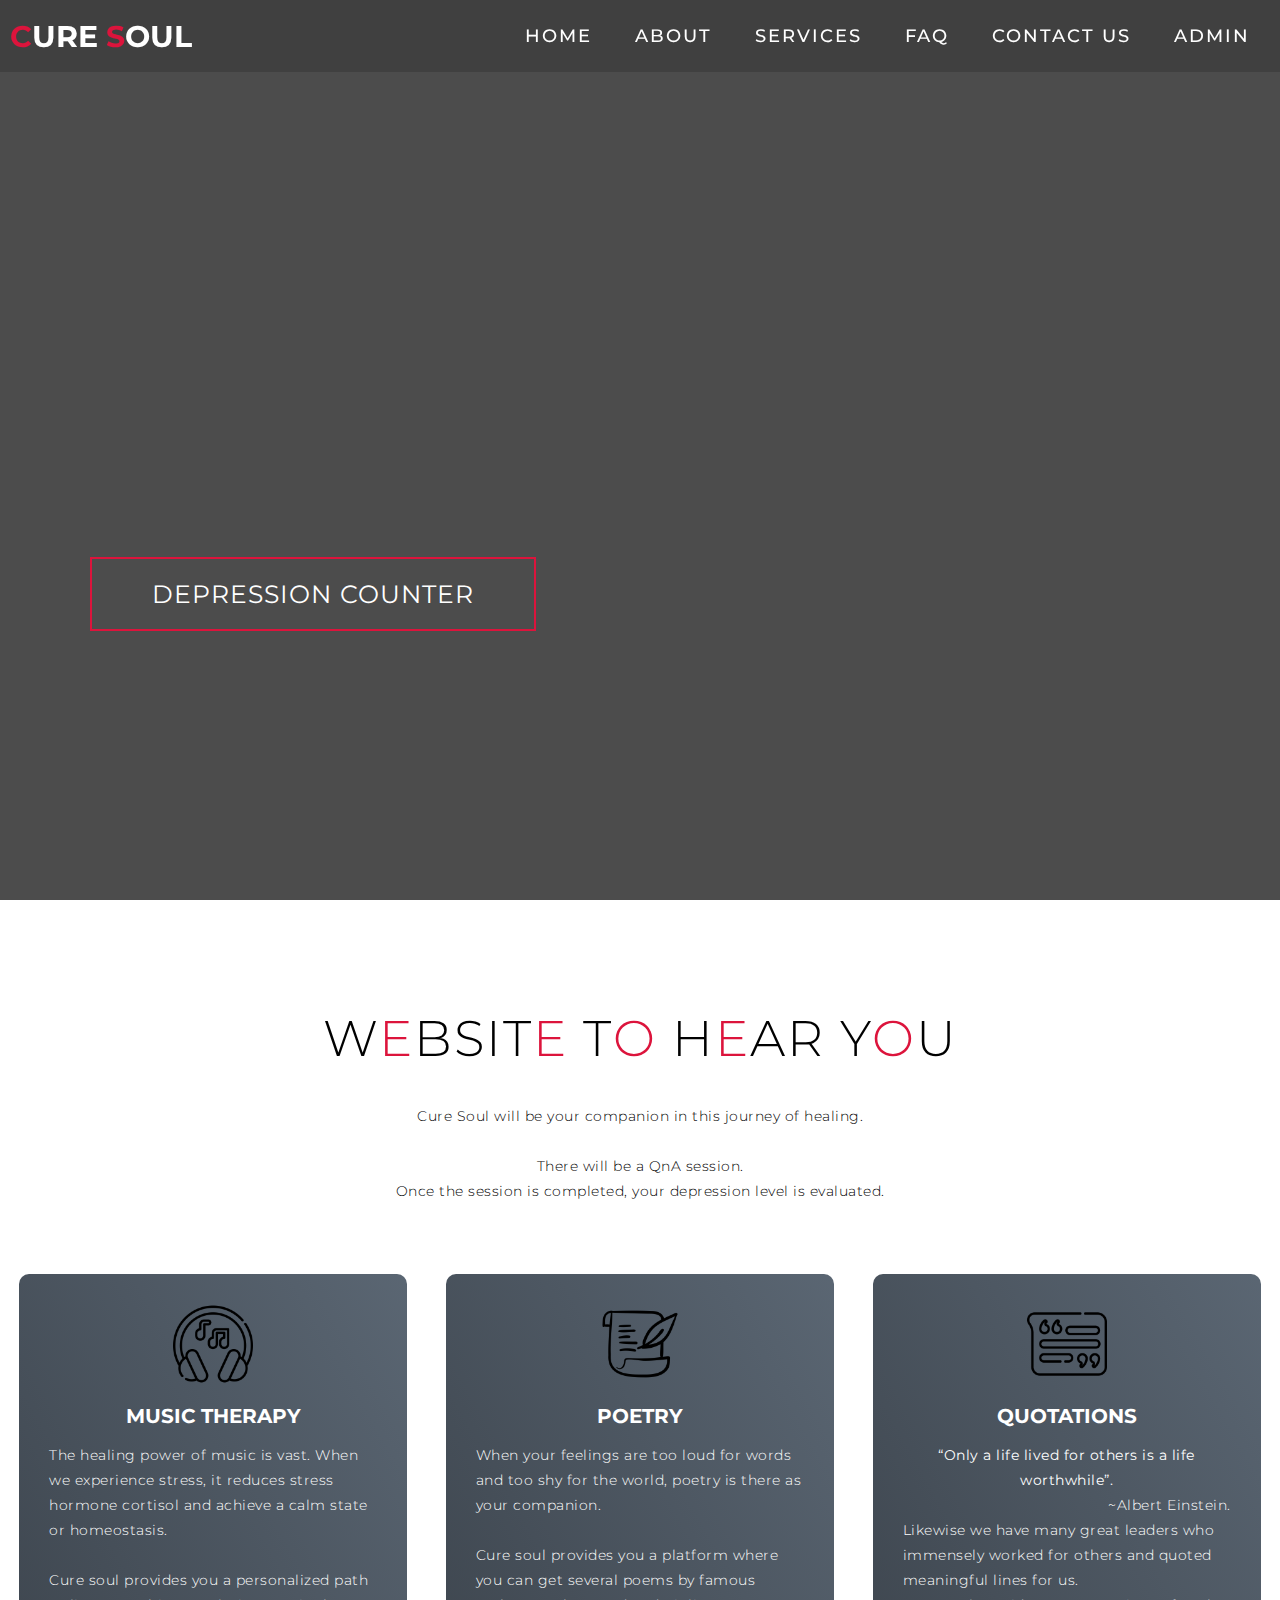
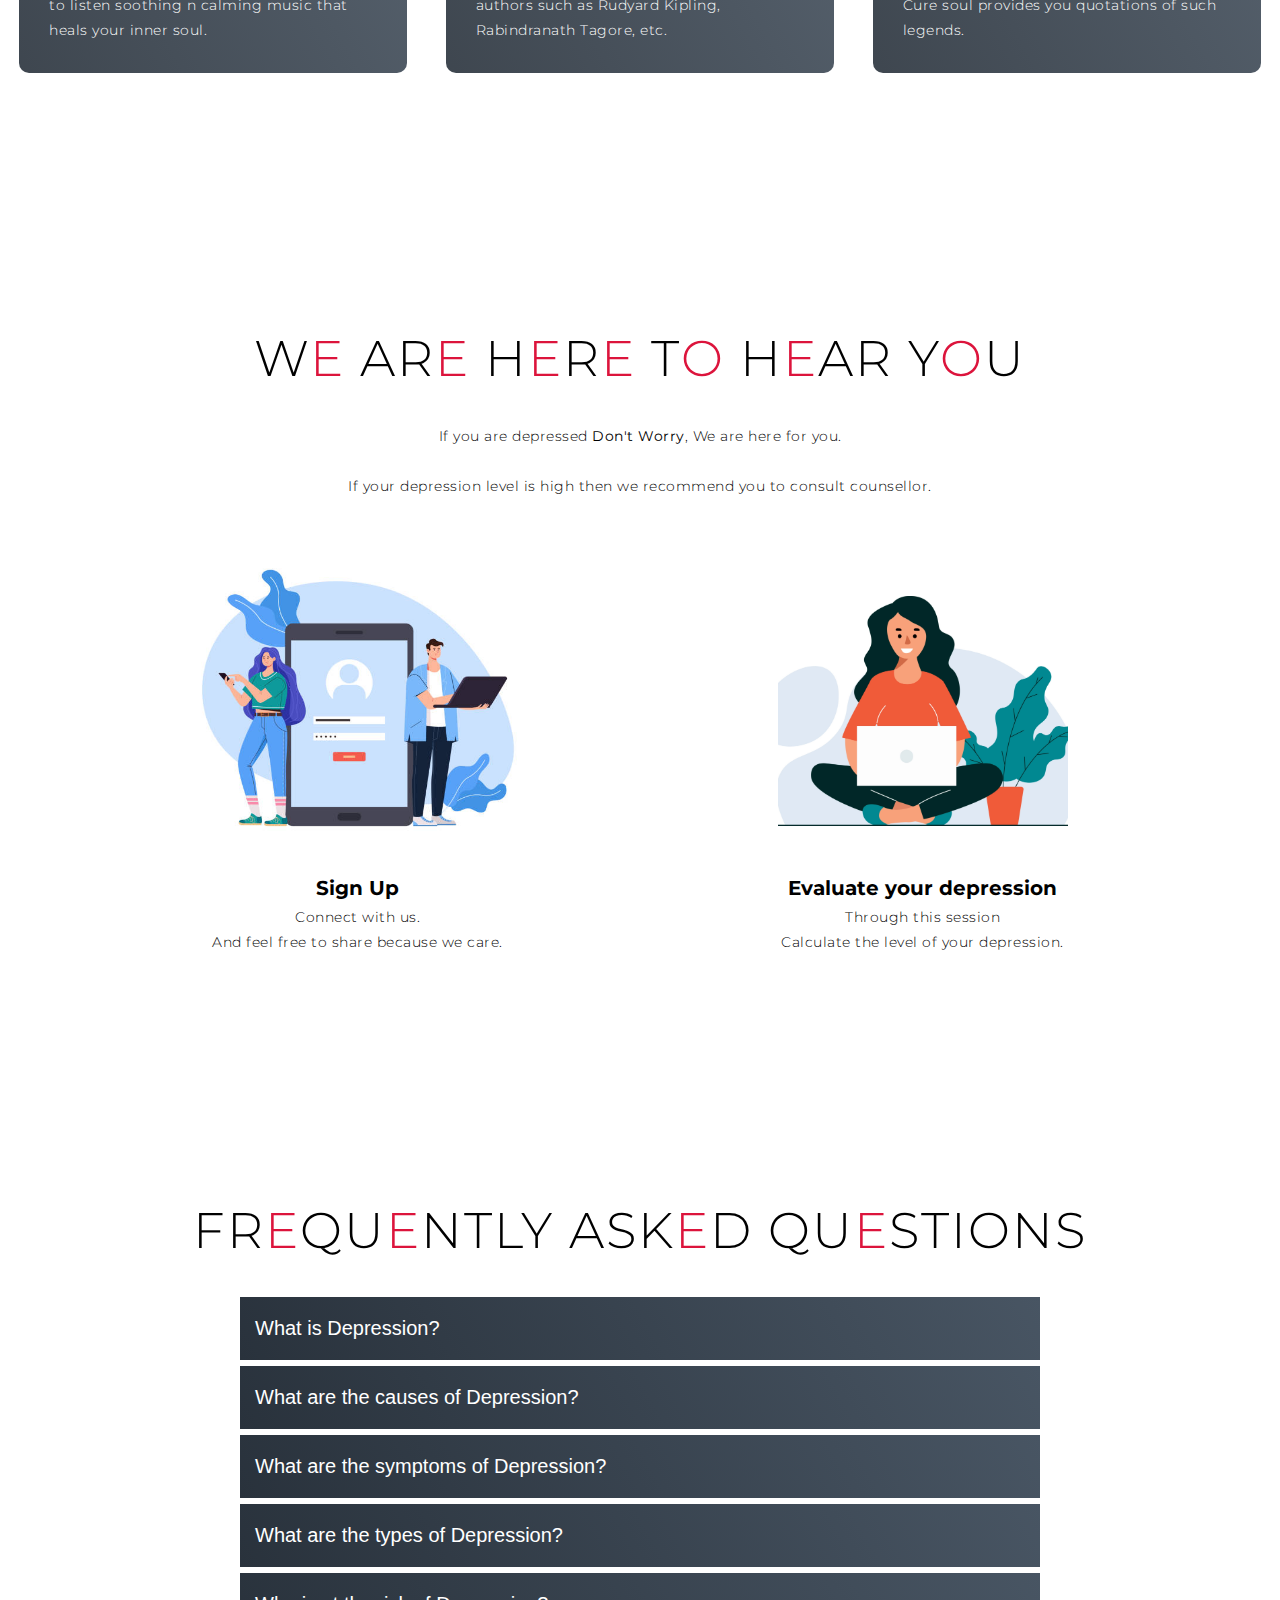
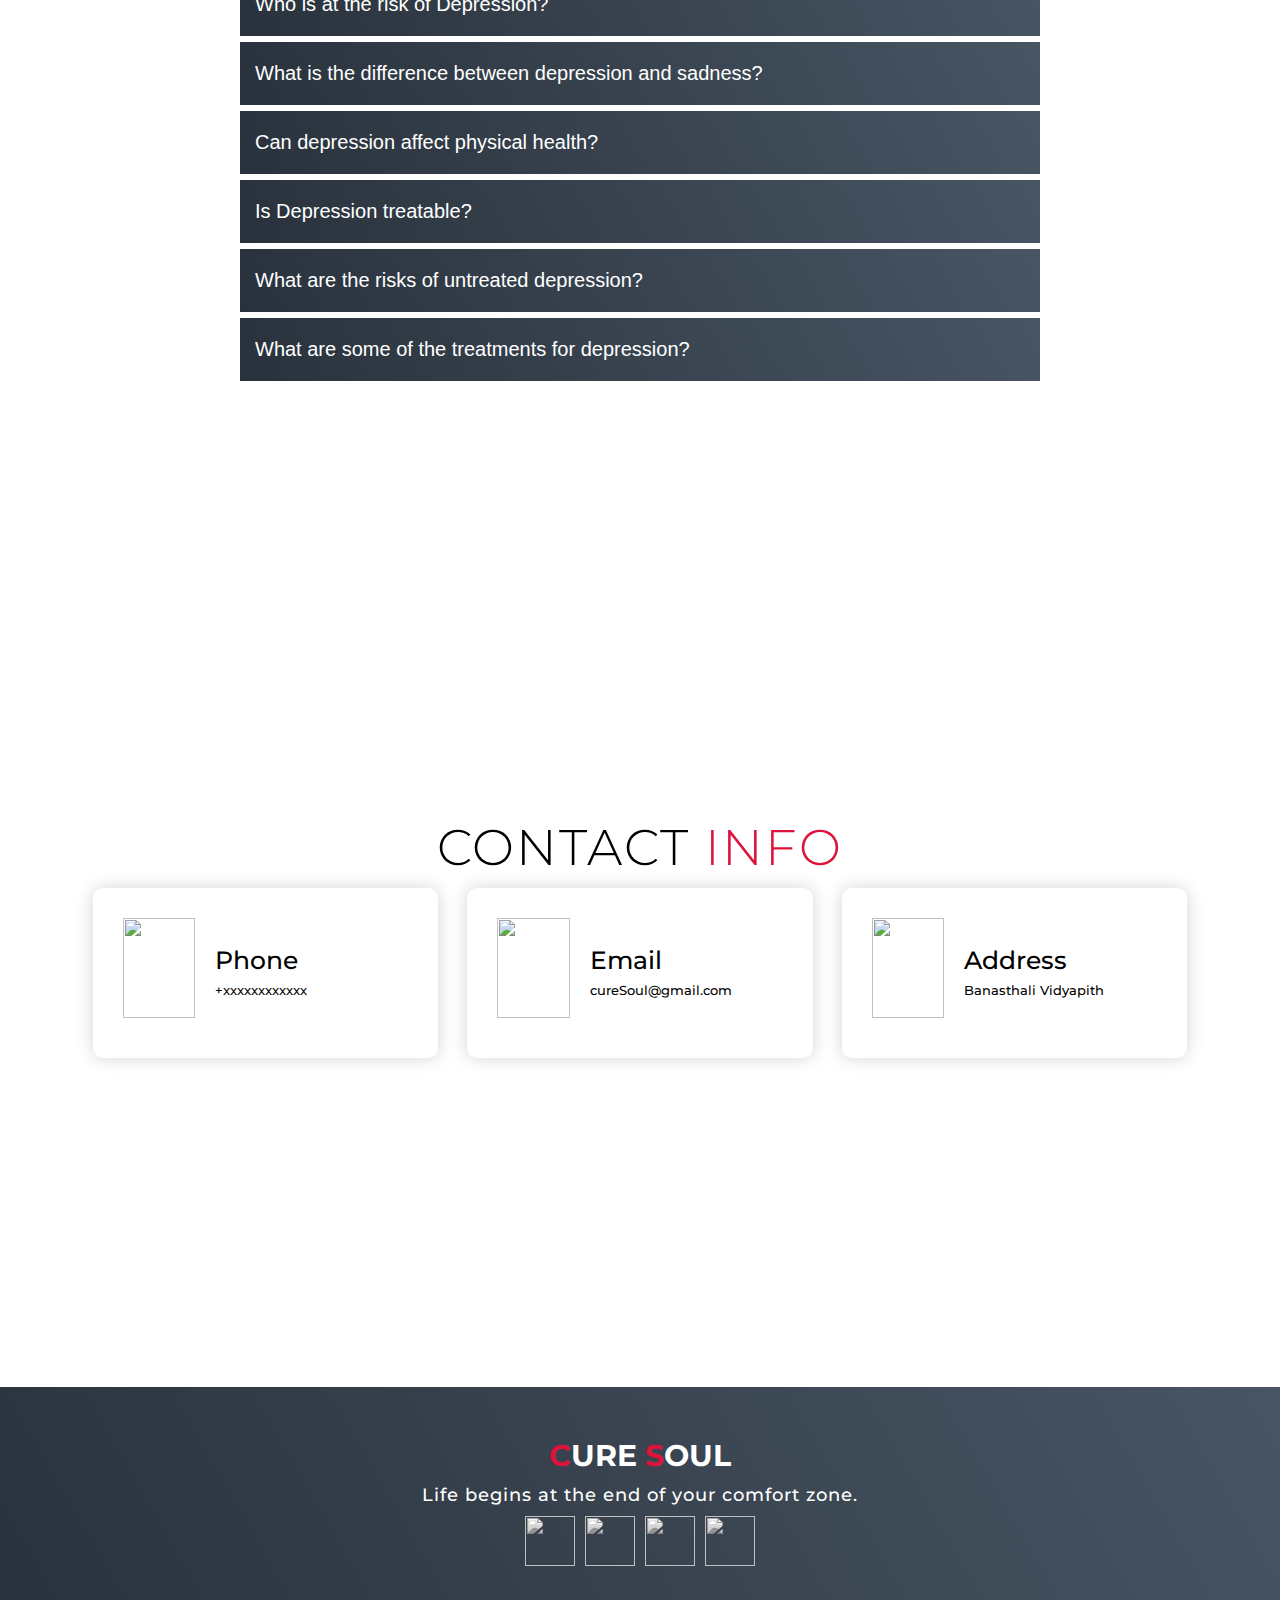
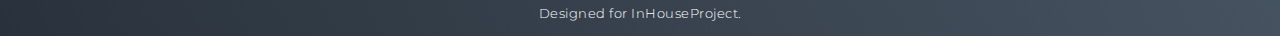
==== commit 4e7c39d6: "Updating all the files of the project" ====
--- a/index.html
+++ b/index.html
@@ -30,6 +30,7 @@
                 <li><a href="#services" data-after="Service">Services</a></li>
                 <li><a href="#faqs" data-after="FAQ">FAQ</a></li>
                 <li><a href="#contact" data-after="Contact">Contact Us</a></li>
+                <li><a href="SignupAdmin.html" data-after="SignUpAsAdmin">Admin</a></li>
             </ul>
             </div>
         </div>
@@ -61,7 +62,7 @@
       </div>
       <div class="about-bottom">
         <div class="about-item">
-          <div class="icon"><img src="images\img-1.png" /></div>
+          <div class="icon"><img src="images/img-1.png" /></div>
           <h2>Music Therapy</h2>
           <p>The healing power of music is vast. When we experience stress, it reduces stress hormone cortisol and achieve a calm state or homeostasis. <br><br>
             Cure soul provides you a personalized path to listen soothing n calming music that heals your inner soul.</p>
--- a/style.css
+++ b/style.css
@@ -552,14 +552,14 @@
 	text-align: right;
 }
 .pass a{
-    /* color: white; */
-	color: orangered;
+	color: white;
     text-decoration: none;
 	text-align: right;
 	font-size: 13px;
 }
 .pass:hover a{
     text-decoration: underline;
+	color: orangered;
 }
 input[type="submit"]{
     background: rgba(220, 63, 20, 0.825);
@@ -625,6 +625,83 @@
 }
 /* End Footer */
 
+/* Quiz Main page styling sheet
+#header .header_quiz {
+	min-height: 8vh;
+	background-color: #29323c ;
+}
+.header-content {
+	max-width: 1300px;
+	margin-top: 120px;
+	display: flex;
+	justify-content: space-between;
+	align-items: center;
+	margin-left: auto;
+	margin-right: auto;
+  }
+  
+  .header-text {
+	width: 700px;
+	display: block;
+	align-items: center;
+  }
+  .header-image {
+	width: 500px;
+  }
+  .start-container {
+	display: flex;
+	justify-content: center;
+	position: relative;
+	margin-top: 40px;
+  }
+  
+  .start-button {
+	background: none;
+	border: 3px solid #6BC6E5;
+	width: 300px;
+	padding: 20px;
+	border-radius: 40px;
+	transition: 0.5s;
+  }
+  
+  .start-button:hover {
+	background: #6BC6E5;
+	color: #EEF0F0;
+  }
+  #heading_depression {
+		margin-bottom: 40px;
+		margin-top: 50px;
+		font-family: 'Montserrat', sans-serif;
+		font-style: normal;
+		font-weight: 520;
+		font-size: 5rem;
+		text-align: center;
+		color: #284352;
+	}
+	#test_paragraph{
+		font-weight: 200;
+  		font-size: 2rem;
+		text-align: center;
+		margin: 0px 100px;
+	}
+	.start-button {
+	padding: 10px 30px;
+	color: crimson;
+	background-color: transparent;
+	border: 2px solid crimson;
+	font-size: 2rem;
+	letter-spacing: 0.1rem;
+	text-align: center;
+	margin-top: 30px;
+	transition: 0.3s ease;
+	transition-property: background-color, color;
+	  }
+	  
+	  .start-button:hover {
+		color: white;
+	    background-color: crimson;
+	  } */
+
 /* Keyframes */
 @keyframes hamburger_puls {
 	0% {
